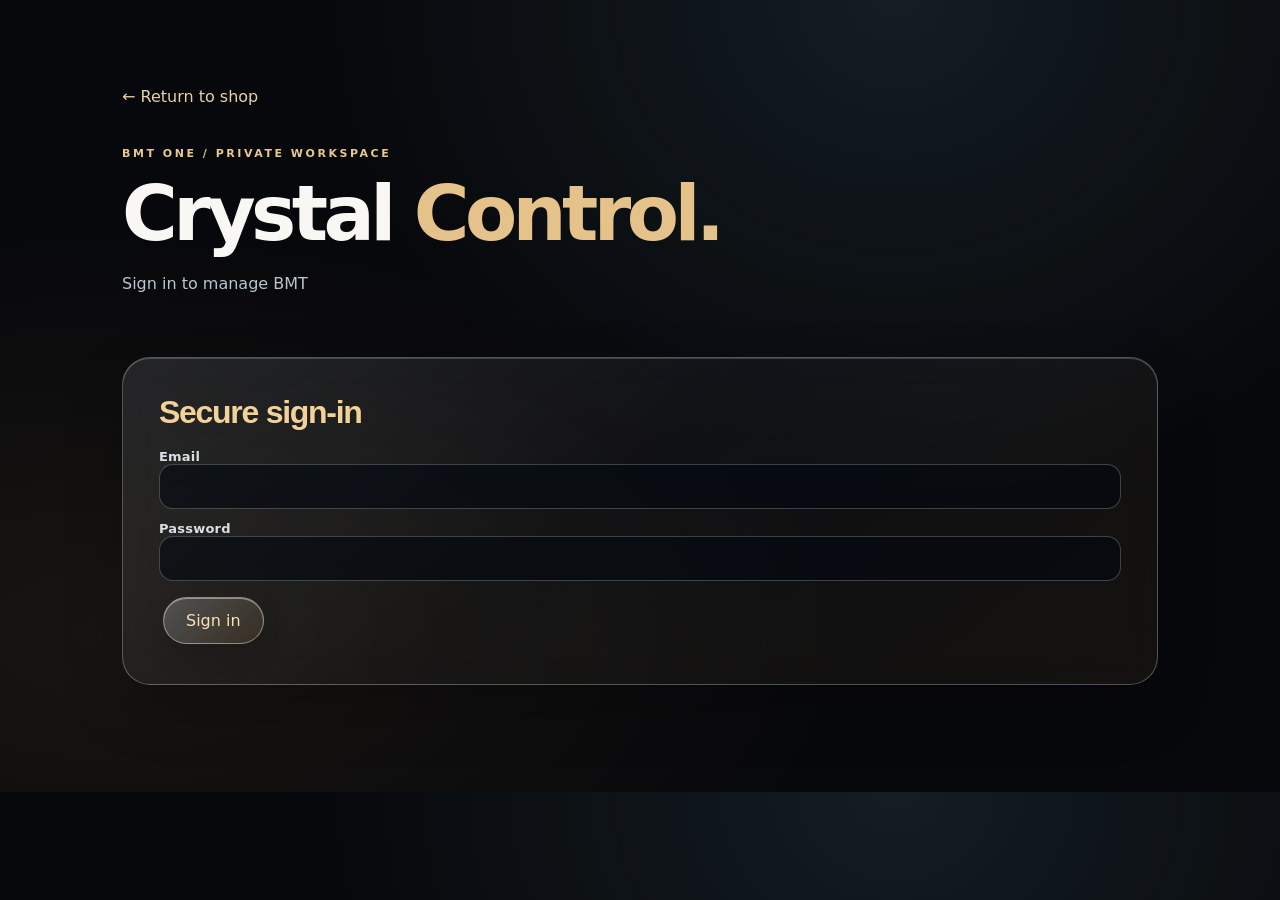
==== manage.html @ cb7857ef "Add files via upload" ====
<!doctype html><html lang="en"><head><meta charset="utf-8"><meta name="viewport" content="width=device-width,initial-scale=1"><title>BMT · Manage Website</title><link rel="stylesheet" href="styles.css"><link rel="stylesheet" href="obsidian-crystal.css"><link rel="stylesheet" href="crystal-manage.css"><link rel="stylesheet" href="inventory-console.css"><style>body{background:#090909;color:#f5f5f5;font:16px system-ui}main{max-width:1100px;margin:40px auto;padding:20px}h1,h2{color:#e8bf73}input,textarea,select{width:100%;padding:12px;border:1px solid #5e5343;border-radius:9px;background:#191919;color:white}label{display:block;margin:12px 0}button,.button{border:1px solid #c99d51;background:#2a2216;color:#f5d18b;border-radius:9px;padding:11px 16px;cursor:pointer;margin:4px}section{padding:20px;border:1px solid #493d2b;border-radius:16px;margin:20px 0}article{padding:12px;border-bottom:1px solid #333;display:flex;justify-content:space-between;gap:12px;align-items:center}small{color:#aaa}.grid{display:grid;grid-template-columns:1fr 1fr;gap:14px}@media(max-width:650px){.grid{grid-template-columns:1fr}}#status{min-height:28px;color:#f5d18b}</style></head><body><main><a href="/" style="color:#f5d18b">← Return to shop</a><p class="crystal-kicker">BMT ONE / PRIVATE WORKSPACE</p><h1>Crystal <em>Control.</em></h1><p id="who">Checking secure sign-in…</p><p id="status" role="status"></p><section id="loginSection"><h2>Secure sign-in</h2><form id="loginForm"><label>Email<input name="email" type="email" autocomplete="username" required></label><label>Password<input name="password" type="password" autocomplete="current-password" required></label><button type="submit">Sign in</button></form></section><button id="logout" hidden>Sign out</button><div id="app" hidden><section><h2>Product editor</h2><form id="form"><input type="hidden" name="id"><div class="grid"><label>Product name <select id="quickProductName"><option value="">Choose product or type below</option><option>iPhone</option><option>Samsung Galaxy</option><option>Phone case / cover</option><option>Screen protector</option><option>Wireless earbuds</option><option>Wired headphones</option><option>USB-C cable</option><option>Wireless charger</option><option>Wall charger</option><option>Power bank</option><option value="custom">Other / Custom</option></select><input name="name" list="bmtNameSuggestions" autocomplete="off" required maxlength="140" placeholder="Select or start typing…"><datalist id="bmtNameSuggestions"></datalist></label><label>Brand / model<input name="brand" list="bmtBrandSuggestions" autocomplete="off" maxlength="150" placeholder="Select a saved brand or type a new one"><datalist id="bmtBrandSuggestions"></datalist></label><label>Category<select name="category"><option>Phones</option><option>Accessories</option><option>Other</option></select></label><label>Item type<select name="item_type" id="itemType"><option value="">Choose item type</option><option>Smartphone</option><option>Phone case / cover</option><option>Headphones — wired</option><option>Headphones — wireless</option><option>Charger — wired</option><option>Charger — wireless</option><option>Charging cable</option><option>Screen protector</option><option>Power bank</option><option>Phone holder</option><option>Other accessory</option></select></label><label>Protector quality<select name="quality" id="protectorQuality"><option value="">Not applicable</option><option>Standard</option><option>Tempered glass</option><option>9H tempered glass</option><option>Privacy</option><option>Matte / anti-glare</option><option>Ceramic</option><option>Hydrogel</option><option>UV glass</option><option>Premium</option><option>Other / custom</option></select></label><label>Price QAR (blank for enquiry)<input name="price" type="number" step="0.01" min="0"></label><label>Stock quantity<input name="qty" type="number" min="0" inputmode="numeric" placeholder="Enter stock or use quick quantity"></label><label>Product image URL<input name="image" list="bmtImageSuggestions" placeholder="Choose a previously used image"><datalist id="bmtImageSuggestions"></datalist></label></div><div class="crystal-image-picker"><div class="crystal-image-picker__top"><div><strong>Permanent Crystal Image Library</strong><p>Choose an existing image. Deleting an inventory product never removes the picture.</p></div><button type="button" id="openImageLibrary">Browse saved images</button></div><div class="crystal-image-preview" id="selectedImagePreview" aria-live="polite">No image selected</div></div><div class="bmt-smart-tools"><div><strong>Quick quantity</strong><div class="bmt-qty-pills"><button type="button" data-qty-preset="0">0</button><button type="button" data-qty-preset="5">5</button><button type="button" data-qty-preset="10">10</button><button type="button" data-qty-preset="25">25</button><button type="button" data-qty-preset="50">50</button></div></div><div><strong>Remembered choices</strong><p>Brands, product names, and image paths are suggested from your saved products and this browser.</p><button type="button" id="bmtForgetSuggestions">Clear this browser’s suggestions</button></div></div><p><small>Images are uploaded with the website once. Choose an existing <code>assets/filename.png</code> above. Uploading new photos from this dashboard is disabled without R2.</small></p><label>Description / specifications<textarea name="description" rows="4" maxlength="2000"></textarea></label><button type="submit">Save and publish</button><button type="button" id="clear">New product</button></form></section><section class="inventory-console"><div class="inventory-topline"><div><p class="crystal-kicker">LIVE STOCK CONTROL</p><h2>Inventory overview</h2><p class="inventory-muted">Products saved here are published to the Shop Stock section.</p></div><button type="button" id="downloadStock">↓ Export inventory CSV</button></div><div class="inventory-metrics" id="inventoryMetrics"><div><span>Total items</span><strong>—</strong></div><div><span>Units in stock</span><strong>—</strong></div><div><span>Low stock (≤ 5)</span><strong>—</strong></div><div><span>Out of stock</span><strong>—</strong></div></div><div class="inventory-toolbar"><label>Search inventory<input id="inventorySearch" type="search" placeholder="Search name, brand, quality…"></label><label>Category<select id="inventoryCategory"><option value="All">All categories</option><option>Phones</option><option>Accessories</option><option>Other</option></select></label><label>Stock status<select id="inventoryStock"><option value="all">All stock</option><option value="available">In stock</option><option value="low">Low stock</option><option value="out">Out of stock</option><option value="unknown">Not specified</option></select></label></div><div id="products"></div></section><section class="inventory-import"><p class="crystal-kicker">BULK UPDATES</p><h2>Import Excel inventory</h2><p class="inventory-muted">Upload .xlsx or .csv, preview the rows, then confirm publishing. Existing records with the same SKU are updated; other products are not deleted.</p><div class="inventory-upload"><label for="inventoryFile">Choose Excel / CSV inventory file<input id="inventoryFile" type="file" accept=".xlsx,.csv,text/csv,application/vnd.openxmlformats-officedocument.spreadsheetml.sheet"></label><a href="inventory-template.csv" download>Download CSV template</a></div><div id="importInfo" role="status"></div><div id="importPreview" class="import-preview"></div><button id="importPublish" type="button" hidden>Confirm and publish inventory</button><p class="inventory-muted">Excel (.xlsx) reading uses SheetJS loaded from a CDN. CSV import works without it. Only authorized signed-in staff can publish.</p></section><section class="vendor-receive" id="vendorReceive"><p class="crystal-kicker">PURCHASE RECEIVING · INBOUND STOCK</p><h2>Receive a vendor delivery</h2><p class="inventory-muted">Upload your supplier’s Excel/CSV list, image, PDF, or Word DOCX document. Check every extracted line before adding units to existing stock.</p><div class="receive-grid"><label>Supplier name<input id="vendorName" list="vendorNames" placeholder="Select or enter supplier"><datalist id="vendorNames"></datalist></label><label>Invoice / delivery number<input id="vendorInvoice" placeholder="Optional reference"></label><label>Supplier list · Excel, CSV, Image, PDF, Word DOCX<input id="vendorFile" type="file" accept=".xlsx,.csv,.png,.jpg,.jpeg,.webp,.pdf,.docx,application/vnd.openxmlformats-officedocument.wordprocessingml.document"></label></div><div id="vendorStatus" role="status" aria-live="polite">No delivery selected.</div><div class="receive-table-wrap" id="vendorReview" hidden><table class="receive-table"><thead><tr><th>Use</th><th>Vendor product</th><th>Brand</th><th>Units received</th><th>Match existing SKU or add new</th><th>Result</th></tr></thead><tbody id="vendorRows"></tbody></table><div class="receive-actions"><button type="button" id="vendorAddRow">+ Add row</button><button type="button" id="vendorPublish">Receive approved stock</button></div></div><p class="inventory-muted">Stock is added, never replaced. Unmatched items are created separately. OCR can misread scans; always correct quantities and product names before confirming. Keep your original supplier invoice for accounting.</p></section><section id="staffSection" hidden><p class="crystal-kicker">TEAM SECURITY</p><h2>Staff access</h2><p>Owner-only controls. Worker access does not expire automatically. Block temporarily, fire to end employment access, unblock, or permanently delete a worker account.</p><form id="invite"><label>Worker email<input name="email" type="email" required></label><label>Temporary staff password (14+ characters; share privately)<input name="password" type="password" minlength="14" maxlength="128" required autocomplete="new-password"></label><button>Grant staff access</button></form><div id="staff"></div><h2>Recent activity</h2><div id="activity"></div></section></div></main><link rel="stylesheet" href="staff-controls.css"><script src="manage.js"></script><link rel="stylesheet" href="crystal-image-library.css"><script src="crystal-image-library.js" defer></script><script src="product-memory.js" defer></script><link rel="stylesheet" href="product-memory.css"><script src="inventory-console.js" defer></script><link rel="stylesheet" href="vendor-receiving.css"><script src="vendor-receiving.js" defer></script><dialog id="crystalImageDialog" class="crystal-image-dialog"><div class="crystal-image-dialog__header"><div><h2>Crystal Image Library</h2><p>Saved in GitHub assets · independent of stock records</p></div><button type="button" id="closeImageLibrary" aria-label="Close image library">✕</button></div><div class="crystal-image-filters"><input type="search" id="imageLibrarySearch" placeholder="Search phone, charger, case…" aria-label="Search images"><select id="imageLibraryCategory" aria-label="Image category"><option value="">All categories</option></select></div><div id="crystalImageGrid" class="crystal-image-grid"></div><p id="imageLibraryMessage" role="status"></p></dialog></body></html>
---- styles.css ----
:root{--bg:#080909;--panel:#131514;--gold:#d9b878;--gold2:#8f6a33;--text:#f4f0e9;--muted:#9b9b95;--line:rgba(218,184,120,.18)}*{box-sizing:border-box}html{scroll-behavior:smooth}body{margin:0;background:var(--bg);color:var(--text);font-family:'DM Sans',sans-serif;overflow-x:hidden}a{color:inherit;text-decoration:none}button{font:inherit;cursor:pointer}.noise{pointer-events:none;position:fixed;inset:0;z-index:20;opacity:.11;background-image:url("data:image/svg+xml,%3Csvg viewBox='0 0 180 180' xmlns='http://www.w3.org/2000/svg'%3E%3Cfilter id='n'%3E%3CfeTurbulence type='fractalNoise' baseFrequency='.85' numOctaves='3' stitchTiles='stitch'/%3E%3C/filter%3E%3Crect width='100%25' height='100%25' opacity='.22' filter='url(%23n)'/%3E%3C/svg%3E")}.glass{background:rgba(30,29,27,.48);border:1px solid rgba(255,236,196,.15);backdrop-filter:blur(24px);-webkit-backdrop-filter:blur(24px);box-shadow:inset 0 1px 0 rgba(255,255,255,.08)}.nav{position:fixed;z-index:30;top:18px;left:3%;width:94%;height:78px;border-radius:18px;display:flex;align-items:center;justify-content:space-between;padding:0 26px}.brand{display:flex;align-items:center;gap:13px}.brandmark{display:inline-flex;align-items:center;justify-content:center;border:2px solid var(--gold);transform:rotate(-45deg);height:40px;width:40px;color:#f3d59c;font-weight:800;font-size:13px;letter-spacing:-1px}.brandmark span{color:white}.brandmark{font-style:normal}.brandname{font-size:13px;font-weight:800;letter-spacing:1.3px}.brandname strong{color:var(--gold)}.brandname small{display:block;font-size:8px;letter-spacing:2.8px;margin-top:5px;color:var(--muted)}nav{display:flex;gap:31px}nav a{font-size:12px;color:#c9c7c1;transition:color .2s}nav a:hover,.footer-links a:hover{color:var(--gold)}.navtools{display:flex;gap:15px;align-items:center}.lang{background:transparent;border:0;color:var(--gold);font-weight:700}.navcta{font-size:12px;padding:13px 17px;border:1px solid var(--line);border-radius:9px;color:var(--gold)}#menu{display:none;background:none;border:0;color:white;font-size:24px}.hero{min-height:850px;height:100svh;max-height:1050px;position:relative;overflow:hidden;background:radial-gradient(ellipse at 73% 45%,#28251e 0%,#10110f 36%,#080909 75%)}.halo{position:absolute;border-radius:50%;filter:blur(70px);pointer-events:none}.halo1{width:420px;height:420px;right:10%;top:18%;background:rgba(186,127,42,.10)}.halo2{width:270px;height:270px;right:33%;bottom:8%;background:rgba(211,166,83,.07)}.hero-grid{max-width:1380px;margin:auto;display:grid;grid-template-columns:53% 47%;align-items:center;height:100%;padding:110px 6% 60px}.hero-copy{position:relative;z-index:3}.eyebrow{display:inline-flex;gap:11px;align-items:center;padding:10px 15px;border:1px solid var(--line);border-radius:30px;color:#e2c591;font-size:10px;letter-spacing:2px;margin-bottom:45px}.dot{width:6px;height:6px;background:var(--gold);border-radius:50%;box-shadow:0 0 15px var(--gold)}.overline{font-size:10px;letter-spacing:3.6px;color:var(--gold);font-weight:700}.hero h1{font-family:Manrope,sans-serif;font-size:clamp(60px,6.4vw,105px);line-height:1.03;letter-spacing:-6px;margin:22px 0 27px;font-weight:800}.hero h1 em,h2 em{font-style:normal;background:linear-gradient(115deg,#f9e4ad,#c79b54 53%,#f2dca8);background-clip:text;-webkit-background-clip:text;color:transparent}.lead{font-size:15px;line-height:1.9;color:#a9a8a2;max-width:490px}.actions{display:flex;flex-wrap:wrap;gap:13px;margin-top:32px}.btn{display:inline-flex;justify-content:space-between;align-items:center;gap:30px;padding:18px 24px;border-radius:10px;font-size:12px;font-weight:700;transition:transform .25s,box-shadow .25s}.btn:hover{transform:translateY(-4px)}.gold{background:linear-gradient(130deg,#f1d79f,#bd9253);color:#19140e;box-shadow:0 9px 38px rgba(194,147,73,.13)}.outline{border:1px solid rgba(229,199,146,.26);color:#e9d8b7}.hero-bottom{display:flex;gap:38px;margin-top:80px}.hero-bottom div{border-left:1px solid var(--line);padding-left:15px}.hero-bottom strong{display:block;color:var(--gold);font-size:10px;letter-spacing:2px;margin-bottom:10px}.hero-bottom span{font-size:12px;color:#a9a8a2}.hero-art{height:600px;position:relative;perspective:1100px}.orbit{position:absolute;left:4%;top:10%;width:95%;height:85%;border:1px solid rgba(216,181,119,.12);border-radius:50%;transform:rotate(-28deg)}.orbit-b{transform:rotate(42deg) scale(.8)}.phone{position:absolute;width:255px;height:515px;border-radius:39px;box-shadow:20px 30px 60px #000b,inset 2px 1px 5px #fff4}.phone-back{left:16%;top:9%;transform:rotate(-21deg) rotateY(20deg);background:linear-gradient(125deg,#675d4e,#242422 55%,#9e865d);border:7px solid #b9a584}.camera{position:absolute;top:25px;left:20px;width:116px;height:116px;border-radius:30px;background:linear-gradient(130deg,#262523,#696051);display:grid;grid-template-columns:1fr 1fr;padding:12px;gap:6px}.camera i{width:39px;height:39px;border-radius:50%;border:6px solid #8e8574;background:radial-gradient(circle,#0c1821 0 30%,#050607 40%,#252f34 70%)}.phone-front{left:40%;top:13%;transform:rotate(11deg) rotateY(-14deg);border:7px solid #a99b80;background:#08090a;padding:5px}.screen{position:relative;height:100%;border-radius:29px;overflow:hidden;background:radial-gradient(ellipse at 65% 30%,#b88745 0%,#6d4929 20%,#171918 53%,#070809 75%)}.screen:after{content:'';position:absolute;width:170%;height:75%;border:42px solid rgba(242,193,104,.22);border-radius:50%;transform:rotate(-39deg);top:24%;left:-58%;filter:blur(9px)}.island{position:absolute;z-index:2;top:12px;left:50%;transform:translateX(-50%);width:78px;height:20px;background:#050505;border-radius:20px}.screen-glow{position:absolute;inset:20%;background:#d39b4a44;filter:blur(60px)}.screen-word{position:absolute;z-index:2;top:43%;width:100%;text-align:center;font-size:55px;letter-spacing:6px;font-weight:800;color:#f2dbac}.screen-line{position:absolute;z-index:2;top:55%;width:100%;text-align:center;font-size:6px;letter-spacing:3px;color:#e8c98f}.floating{position:absolute;padding:16px 19px;border-radius:13px;font-size:11px;color:#d8c7aa;z-index:3}.float-one{left:0;bottom:14%;display:flex;gap:10px;align-items:center}.tiny{color:var(--gold);font-size:20px}.float-two{right:0;top:15%;letter-spacing:2px}.float-two b{color:var(--gold)}.hero-foot{position:absolute;bottom:25px;left:6%;right:6%;display:flex;justify-content:space-between;font-size:9px;letter-spacing:2px;color:#7b7974}.strip{display:flex;justify-content:space-around;gap:30px;padding:26px 5%;border-top:1px solid var(--line);border-bottom:1px solid var(--line);background:#11120f;color:#a88a59;font-size:10px;letter-spacing:2px;white-space:nowrap;overflow:hidden}.section{max-width:1380px;margin:auto;padding:125px 6%}.sectionhead{display:flex;justify-content:space-between;align-items:end;gap:40px;margin-bottom:44px}.sectionhead>p{max-width:340px;color:var(--muted);font-size:13px;line-height:1.9}h2{font-family:Manrope,sans-serif;font-size:clamp(37px,4.5vw,65px);line-height:1.18;letter-spacing:-2.8px;margin:15px 0}.categories{display:grid;grid-template-columns:1.18fr 1fr 1fr;gap:16px}.category{position:relative;min-height:440px;border:1px solid var(--line);border-radius:17px;overflow:hidden;background:radial-gradient(circle at 50% 43%,#29261f,#151615 55%,#101110);padding:24px;transition:transform .3s,border-color .3s}.category:hover{transform:translateY(-7px);border-color:#b08a4f}.category.featured{background:radial-gradient(circle at 50% 43%,#413222,#1a1a18 58%,#111210)}.category-top{display:flex;justify-content:space-between;font-size:10px;letter-spacing:2px;color:#c5a779}.category-top span:last-child{font-size:19px}.category-bottom{position:absolute;bottom:26px;left:25px;right:25px}.category h3{font-size:24px;letter-spacing:-.8px;margin:0}.category p{color:#a6a49f;font-size:12px}.category a{display:inline-block;color:var(--gold);font-size:11px;margin-top:9px}.mini-phone{position:absolute;top:75px;left:50%;transform:translateX(-50%) rotate(-14deg);height:230px;width:120px;background:linear-gradient(125deg,#c9b18b,#55432c 50%,#181919);border:6px solid #ae9774;border-radius:22px;box-shadow:15px 20px 35px #0009}.mini-phone div{display:inline-block;width:35px;height:35px;background:radial-gradient(circle,#111d24,#050708);border:5px solid #777065;border-radius:50%;margin:9px 0 0 8px}.accessory-visual{position:absolute;top:95px;left:50%;transform:translateX(-50%) rotate(-12deg)}.earcase{height:135px;width:155px;background:linear-gradient(140deg,#e2d4b9,#84755e);border-radius:30px 30px 45px 45px;box-shadow:12px 25px 35px #0008;border-top:5px solid #f6e8c8}.bud{position:absolute;width:21px;height:55px;background:#e5d7bf;border-radius:12px;top:-55px}.bud.a{left:34px;transform:rotate(-13deg)}.bud.b{right:34px;transform:rotate(13deg)}.service-visual{position:absolute;top:92px;left:50%;transform:translateX(-50%)}.ring-one{display:grid;place-items:center;width:165px;height:165px;border:2px solid #bd975c;border-radius:40px;transform:rotate(-20deg);font-size:90px;color:#dfb778;box-shadow:0 0 60px #c58f4133,inset 0 0 45px #c58f4133}.disclaimer{font-size:11px;color:#777872;margin-top:20px}.services{display:grid;grid-template-columns:1fr 1fr;gap:12%;align-items:center}.service-intro>p:not(.overline){color:var(--muted);line-height:2;max-width:480px;font-size:14px}.textlink{display:inline-block;color:var(--gold);border-bottom:1px solid var(--gold2);padding-bottom:9px;margin-top:20px;font-size:13px}.service-row{display:grid;grid-template-columns:45px 1fr 25px;gap:18px;border-bottom:1px solid var(--line);padding:30px 0;align-items:start}.service-row>span{color:var(--gold);font-size:12px}.service-row h3{margin:0 0 9px;font-size:20px}.service-row p{color:var(--muted);font-size:12px;line-height:1.8;margin:0}.about{display:grid;grid-template-columns:1fr 1fr;gap:9%;align-items:center}.about-image{position:relative;height:440px;border-radius:18px;overflow:hidden;border:1px solid var(--line)}.about-image img{width:100%;height:100%;object-fit:cover;object-position:center;filter:saturate(.75) contrast(1.1)}.photo-caption{position:absolute;bottom:18px;left:18px;padding:15px 22px;border-radius:10px;color:var(--gold);font-weight:800}.photo-caption span{font-size:10px;color:#eee;margin-left:10px;letter-spacing:1px}.about-copy>p:not(.overline){color:var(--muted);font-size:14px;line-height:2}.about-stat{display:flex;gap:20px;align-items:center;margin-top:30px;padding-top:25px;border-top:1px solid var(--line)}.big{font-size:45px;font-weight:800;color:var(--gold)}.about-stat span:last-child{font-size:10px;line-height:1.9;letter-spacing:2px;color:#a9a49a}.banner{position:relative;overflow:hidden;text-align:center;padding:125px 20px;background:radial-gradient(ellipse at center,#292219,#111210 60%,#090a09);border-top:1px solid var(--line);border-bottom:1px solid var(--line)}.banner-light{position:absolute;top:-220px;left:calc(50% - 220px);width:440px;height:440px;border:1px solid #b58b4c44;border-radius:50%;box-shadow:0 0 100px #bc8b3b1b}.banner h2{font-size:clamp(48px,6vw,85px);margin:25px auto 35px}.visit{display:grid;grid-template-columns:1fr 1fr;gap:8%;align-items:center}.visittext{color:var(--muted);line-height:2;font-size:14px;max-width:490px}.visit-info{display:grid;gap:18px;margin-top:35px}.visit-info div{display:grid;gap:9px}.visit-info span{color:var(--gold);letter-spacing:2px;font-size:10px}.visit-info strong{font-size:14px;font-weight:500}.map-panel{height:430px;position:relative;overflow:hidden;border-radius:18px;border:1px solid var(--line);background:radial-gradient(ellipse at 50% 50%,#383021,#141716 60%,#0d1010)}.map-grid{position:absolute;inset:-100px;transform:rotate(26deg) scale(1.3);background:linear-gradient(90deg,transparent 48%,#b9965940 49%,#b9965940 51%,transparent 52%) 0 0/90px 90px,linear-gradient(0deg,transparent 48%,#b996592a 49%,#b996592a 51%,transparent 52%) 0 0/90px 90px}.map-glow{position:absolute;inset:25%;background:#e0b46855;filter:blur(65px)}.map-pin{position:absolute;top:34%;left:46%;font-size:65px;color:#f4d69c;text-shadow:0 0 45px #e0b468}.map-label{position:absolute;top:60%;left:25%;width:50%;padding:18px;text-align:center;border-radius:12px}.map-label strong{display:block;letter-spacing:2px;font-size:12px}.map-label small{display:block;color:var(--gold);letter-spacing:3px;margin-top:9px}.map-corner{position:absolute;right:20px;bottom:18px;color:#c3a36d;font-size:10px;letter-spacing:2px}footer{padding:60px 6% 25px;border-top:1px solid var(--line);background:#0e0f0e}.footer-main,.footer-bottom{max-width:1220px;margin:auto;display:flex;justify-content:space-between;align-items:center;gap:30px}.footer-brand .brandmark{margin:8px}.footer-brand h3{font-size:17px;letter-spacing:2px;margin:22px 0 5px}.footer-brand p{font-size:10px;color:var(--muted);letter-spacing:2px}.footer-links{display:flex;gap:20px;flex-wrap:wrap;font-size:12px;color:#bbb7af}.footer-bottom{margin-top:65px;border-top:1px solid var(--line);padding-top:25px;font-size:10px;letter-spacing:1.4px;color:#777771}@media(max-width:1050px){nav{gap:14px}.nav{padding:0 18px}.hero-grid{grid-template-columns:55% 45%}.hero h1{font-size:65px;letter-spacing:-4px}.phone{scale:.78;transform-origin:top left}.phone-back{left:0}.phone-front{left:30%}.hero-bottom{gap:15px}.categories{grid-template-columns:repeat(3,1fr)}.section{padding:95px 5%}}@media(max-width:760px){.nav{top:10px;left:3%;width:94%;height:66px}.brandname{font-size:10px}.brandname small{font-size:7px;letter-spacing:1px}.brandmark{height:32px;width:32px;font-size:10px}#menu{display:block}nav{display:none;position:absolute;top:74px;left:0;right:0;padding:20px;flex-direction:column;gap:0;border-radius:15px;background:#191a18;border:1px solid var(--line)}nav.open{display:flex}nav a{padding:14px;border-bottom:1px solid var(--line)}.navcta{display:none}.hero{height:auto;max-height:none;min-height:950px}.hero-grid{display:flex;flex-direction:column;align-items:stretch;padding:145px 6% 35px}.hero h1{font-size:clamp(50px,12vw,80px);letter-spacing:-3px}.eyebrow{margin-bottom:23px}.lead{font-size:13px}.hero-bottom{margin-top:35px;justify-content:space-between}.hero-art{height:410px;margin-top:15px}.phone{scale:.66}.phone-back{left:16%;top:7%}.phone-front{left:45%;top:10%}.orbit{height:90%;width:85%}.float-one{bottom:4%}.float-two{right:2%;top:6%}.hero-foot{display:none}.strip{justify-content:flex-start;font-size:9px}.section{padding:78px 6%}.sectionhead{display:block}.sectionhead>p{max-width:none}.categories,.services,.about,.visit{grid-template-columns:1fr}.categories{gap:16px}.category{min-height:390px}.services,.about,.visit{gap:45px}.about-image{height:320px}.banner{padding:90px 20px}.footer-main,.footer-bottom{align-items:start;flex-direction:column}.footer-links{gap:16px}.footer-bottom{margin-top:45px}.map-panel{height:320px}}@media(max-width:390px){.hero h1{font-size:46px}.hero-art{height:355px}.phone{scale:.56}.hero-bottom span{font-size:10px}.btn{padding:15px;gap:14px}}

.logo-image{width:57px;height:57px;object-fit:cover;border-radius:50%;border:1px solid #d5a85b;box-shadow:0 0 22px #d5a85b33;flex-shrink:0}.footer-logo{width:86px;height:86px}.inventory,.offers{position:relative}.stock-tools{display:flex;align-items:center;justify-content:space-between;gap:18px;flex-wrap:wrap;margin:24px 0 34px}.stock-tools input,.admin-panel input,.admin-panel textarea,.admin-panel select{background:#111317;border:1px solid #6c5939;color:#f5eee2;padding:13px 15px;border-radius:12px;font:inherit;max-width:100%}.stock-tools input{min-width:min(350px,100%)}.filter-pills{display:flex;gap:8px;flex-wrap:wrap}.filter-pills button,.admin-tabs button{background:#171819;color:#d6c5a9;border:1px solid #54472f;border-radius:30px;padding:10px 16px;cursor:pointer}.filter-pills button.active,.admin-tabs button.selected{background:linear-gradient(110deg,#b8873e,#f0d08c);color:#111;border-color:transparent}.stock-grid{display:grid;grid-template-columns:repeat(4,minmax(0,1fr));gap:20px}.stock-card{background:linear-gradient(150deg,#242321cc,#101112f2);border:1px solid #b28b4c55;border-radius:22px;overflow:hidden;box-shadow:inset 0 1px #ffffff14,0 16px 45px #0006;transition:transform .3s,border-color .3s}.stock-card:hover{transform:translateY(-6px);border-color:#e7bd73}.stock-photo{height:235px;background:radial-gradient(circle at 50% 35%,#514330,#111);display:flex;align-items:center;justify-content:center;overflow:hidden}.stock-photo img{width:100%;height:100%;object-fit:contain;padding:15px}.stock-placeholder{font-size:65px;opacity:.65}.stock-details{padding:19px}.stock-details h3{font-size:19px;margin:8px 0;color:#fff}.stock-meta{font-size:11px;letter-spacing:2px;color:#d6b777;text-transform:uppercase}.stock-price{font-size:23px;font-weight:800;color:#e9c57d;margin:14px 0}.stock-price small{font-size:11px;font-weight:400;color:#c7c3b9}.stock-card a,.offer-card a{color:#e9c57d;text-decoration:none}.stock-card a:hover{text-decoration:underline}.offer-grid{display:grid;grid-template-columns:repeat(2,minmax(0,1fr));gap:20px}.offer-card{padding:30px;border-radius:22px;min-height:220px;border:1px solid #b28b4c66;background:linear-gradient(125deg,#322a20,#111317);position:relative;overflow:hidden}.offer-card img{width:100%;max-height:260px;object-fit:cover;border-radius:12px;margin-bottom:18px}.offer-card h3{font-size:26px;color:#f8e2b1;margin:10px 0}.offer-card p{color:#ddd}.admin-overlay{position:fixed;inset:0;background:#000c;z-index:9999;overflow:auto;padding:20px;backdrop-filter:blur(12px)}.admin-overlay[hidden]{display:none}.admin-panel{max-width:840px;margin:25px auto;background:#171719;color:#fff;border:1px solid #c5a15b;border-radius:24px;padding:25px;box-shadow:0 30px 100px #000}.admin-head{display:flex;justify-content:space-between;align-items:center}.admin-head h2{font-size:32px}.close-btn{background:none;color:#fff;font-size:35px;border:0;cursor:pointer}.admin-note{color:#dfcda9;background:#3b2c16;padding:14px;border-radius:12px;font-size:13px}.admin-tabs{display:flex;gap:8px;margin:20px 0;flex-wrap:wrap}.admin-form{display:grid;grid-template-columns:repeat(2,1fr);gap:12px}.admin-form label{display:flex;flex-direction:column;gap:6px;font-size:13px;color:#e3d0aa}.admin-form .wide{grid-column:1/-1}.admin-form input,.admin-form select,.admin-form textarea{width:100%}.admin-action{background:linear-gradient(115deg,#bc904b,#f3d495);color:#111;border:0;border-radius:11px;padding:12px 18px;font-weight:800;cursor:pointer}.admin-secondary{background:#333;color:#fff;border:1px solid #876c44;border-radius:10px;padding:10px 13px;cursor:pointer}.admin-entry{display:flex;justify-content:space-between;align-items:center;gap:10px;padding:12px 0;border-bottom:1px solid #4c4539}.admin-entry small{color:#c7ae7d}.admin-entry button{margin-left:5px}.admin-panel h3{color:#f2d394;margin:20px 0 10px}.admin-help{font-size:12px;color:#bbb}.admin-buttons{display:flex;gap:9px;flex-wrap:wrap;margin:16px 0}.admin-status{color:#ebd095;font-size:13px;min-height:22px}@media(max-width:1000px){.stock-grid{grid-template-columns:repeat(2,minmax(0,1fr))}}@media(max-width:600px){.stock-grid,.offer-grid{grid-template-columns:1fr}.admin-form{grid-template-columns:1fr}.admin-panel{padding:15px}.logo-image{width:44px;height:44px}.stock-photo{height:260px}}

/* Full storefront sign, without clipping */
.about-image{height:auto;min-height:300px;aspect-ratio:1.75;display:flex;align-items:center;background:#101010}
.about-image img{display:block;width:100%;height:100%;position:absolute;inset:0;object-fit:contain;object-position:center;filter:none}
.about-image .photo-caption{z-index:2;bottom:12px;left:12px}
.real-map{background:#141414;isolation:isolate}
.real-map iframe{display:block;width:100%;height:100%;border:0;filter:grayscale(.3) contrast(1.05)}
.map-actions{position:absolute;bottom:16px;left:16px;right:16px;display:flex;justify-content:center;pointer-events:none}
.map-actions a{pointer-events:auto;color:#101010;background:linear-gradient(110deg,#f7dfaa,#b98b45);padding:13px 22px;border-radius:11px;font-size:13px;font-weight:800;box-shadow:0 8px 24px #0008}
@media(max-width:760px){.about-image{height:auto;min-height:220px;aspect-ratio:1.65}.real-map{height:360px}}
/* Clean luxury black finish — intentionally no grain or texture */
.noise{display:none!important;background:none!important}
body{background:#08090b}
.hero{background:radial-gradient(ellipse at 75% 38%,#1b1a17 0%,#0d0e10 52%,#08090b 85%)}
.category,.category.featured,.banner,.map-panel{background-color:#111214}
.strip,footer{background:#0b0c0e}

/* BMT dual appearance: clean OLED black with champagne gold + icy blue, or warm ivory */
:root{color-scheme:dark;--bg:#000;--panel:#0b0e11;--text:#f9f7f1;--muted:#b1b9bf;--line:rgba(224,187,112,.24);--accent-cool:#80d8ec}
body,body[data-theme="dark"]{background:#000;color:var(--text)}
body[data-theme="dark"] .hero{background:radial-gradient(ellipse at 76% 38%,#121c24 0%,#07090b 40%,#000 79%)}
body[data-theme="dark"] .halo2{background:rgba(82,191,226,.12)}
body[data-theme="dark"] .category,body[data-theme="dark"] .category.featured,body[data-theme="dark"] .banner,body[data-theme="dark"] .map-panel{background-color:#090b0e}
body[data-theme="dark"] .strip,body[data-theme="dark"] footer{background:#030405}
body[data-theme="dark"] .glass{background:rgba(13,17,21,.74);border-color:rgba(225,187,115,.22)}
body[data-theme="dark"] .floating,body[data-theme="dark"] .hero-foot{border-color:rgba(128,216,236,.18)}
.theme-toggle{white-space:nowrap;border:1px solid var(--line);border-radius:10px;background:rgba(145,166,177,.09);color:var(--text);padding:10px 12px;font-size:12px;font-weight:700}
.theme-toggle:hover{border-color:var(--gold)}
body[data-theme="light"]{color-scheme:light;--bg:#f8f6f1;--panel:#fffdf8;--text:#1e2429;--muted:#5c646b;--line:rgba(142,104,45,.24);background:var(--bg);color:var(--text)}
body[data-theme="light"] .hero{background:radial-gradient(ellipse at 75% 38%,#e5f3f4 0%,#f6f1e7 47%,#f8f6f1 85%)}
body[data-theme="light"] .halo1{background:rgba(215,177,99,.14)}
body[data-theme="light"] .halo2{background:rgba(75,163,194,.11)}
body[data-theme="light"] .glass{background:rgba(255,255,255,.80);border:1px solid rgba(135,110,66,.22);box-shadow:0 12px 35px rgba(55,50,40,.07),inset 0 1px rgba(255,255,255,.9)}
body[data-theme="light"] .nav{box-shadow:0 10px 35px rgba(25,28,31,.08)}
body[data-theme="light"] nav a,body[data-theme="light"] .lead,body[data-theme="light"] .hero-bottom span,body[data-theme="light"] .sectionhead>p,body[data-theme="light"] .about-copy>p,body[data-theme="light"] .visittext,body[data-theme="light"] .service-intro>p,body[data-theme="light"] .category p{color:#586169}
body[data-theme="light"] .brandname,body[data-theme="light"] .hero h1,body[data-theme="light"] h2,body[data-theme="light"] h3{color:#1b2228}
body[data-theme="light"] .eyebrow,body[data-theme="light"] .overline,body[data-theme="light"] .navcta,body[data-theme="light"] .lang{color:#926624}
body[data-theme="light"] .outline{color:#2d3136;border-color:rgba(137,104,57,.34)}
body[data-theme="light"] .category,body[data-theme="light"] .category.featured,body[data-theme="light"] .stock-card,body[data-theme="light"] .offer-card{background:#fffdf9;border-color:rgba(147,112,61,.24);box-shadow:0 12px 34px rgba(27,35,40,.06)}
body[data-theme="light"] .stock-details h3,body[data-theme="light"] .stock-price,body[data-theme="light"] .offer-card h3{color:#20262b}
body[data-theme="light"] .stock-meta,body[data-theme="light"] .stock-card a,body[data-theme="light"] .offer-card a{color:#946b31}
body[data-theme="light"] .offer-card p,body[data-theme="light"] .stock-price small{color:#586169}
body[data-theme="light"] .stock-photo{background:radial-gradient(circle at 50% 35%,#f2eee5,#e3e9ea)}
body[data-theme="light"] .strip,body[data-theme="light"] footer{background:#ece8df;color:#293038}
body[data-theme="light"] .banner{background:#f1ebdf}
body[data-theme="light"] .map-panel{background:#e5e9e8}
body[data-theme="light"] .real-map iframe{filter:none}
body[data-theme="light"] #menu{color:#20262b}
body[data-theme="light"] .hero-foot,body[data-theme="light"] .hero-bottom,body[data-theme="light"] .service-row{border-color:rgba(100,84,57,.18)}
body[data-theme="light"] .floating{color:#20262b}
body[data-theme="light"] .admin-panel{color:#fff}
body[data-theme="light"] .admin-panel h2,body[data-theme="light"] .admin-panel h3{color:#f2d394}
@media(max-width:900px){.theme-toggle{padding:9px 10px;font-size:11px}}
@media(prefers-reduced-motion:reduce){*,*:before,*:after{scroll-behavior:auto!important;transition-duration:.01ms!important}}


/* Refined LIGHT MODE: borderless, matte, quiet champagne accents. Dark mode untouched. */
body[data-theme="light"]{--bg:#eeeae3;--panel:#f4f0e9;--text:#242322;--muted:#64605b;--line:transparent;background:#eeeae3;color:#242322}
body[data-theme="light"] .hero{background:linear-gradient(125deg,#f0ede7 0%,#e8e4dd 55%,#e4e0d9 100%)}
body[data-theme="light"] .halo{display:none}
body[data-theme="light"] .glass{background:rgba(246,243,237,.83);border:0!important;box-shadow:none!important;backdrop-filter:blur(18px);-webkit-backdrop-filter:blur(18px)}
body[data-theme="light"] .nav{box-shadow:none!important;border-radius:0;background:rgba(240,236,230,.94)}
body[data-theme="light"] .eyebrow{border:0;background:#e5dfd4;color:#87652e}
body[data-theme="light"] .theme-toggle{border:0;background:#ded8cf;color:#272522}
body[data-theme="light"] .navcta{border:0;background:#e6dfd3;color:#825b27}
body[data-theme="light"] .outline{border:0;background:#ded9d0;color:#282725}
body[data-theme="light"] .gold{background:linear-gradient(115deg,#d7b36d,#b98a47);color:#201b13;box-shadow:none}
body[data-theme="light"] .strip{border:0;background:#e5e0d8;color:#87652e}
body[data-theme="light"] .category,body[data-theme="light"] .category.featured,body[data-theme="light"] .stock-card,body[data-theme="light"] .offer-card{border:0!important;background:#e5e0d8;box-shadow:none!important}
body[data-theme="light"] .stock-photo{background:#ded8ce}
body[data-theme="light"] .about-image{border:0}
body[data-theme="light"] .map-panel{border:0;background:#e1dcd4}
body[data-theme="light"] .banner{border:0;background:#e4ded3}
body[data-theme="light"] .hero-bottom div,body[data-theme="light"] .service-row{border-color:rgba(84,71,51,.12)}
body[data-theme="light"] .floating{border:0!important;background:rgba(244,239,230,.9);box-shadow:none}
body[data-theme="light"] footer{background:#e1dcd4;border:0}
body[data-theme="light"] .filter-pills button{border:0;background:#ddd6cb;color:#443c30}
body[data-theme="light"] .filter-pills button.active{background:#c6a065;color:#181512}
body[data-theme="light"] .stock-tools input{background:#e3ddd4;border:0;color:#252321}
body[data-theme="light"] .orbit{border-color:rgba(146,112,65,.11)}
body[data-theme="light"] .hero-art{filter:saturate(.85)}
body[data-theme="light"] .section{background:transparent}
@media(max-width:760px){body[data-theme="light"] .nav{background:rgba(240,236,230,.97)}}

/* Custom photographic collection and finish showcase */
.hero-showcase-photo{position:absolute;inset:2% 0 0;width:100%;height:96%;object-fit:contain;z-index:3;filter:drop-shadow(0 20px 45px rgba(0,0,0,.25))}
.hero-art>.phone,.hero-art>.orbit,.hero-art>.floating{display:none!important}
.category-product-img{display:block;width:85%;height:245px;object-fit:contain;margin:15px auto 5px;filter:drop-shadow(0 12px 18px rgba(0,0,0,.13))}
.category .service-emblem-img{width:70%;object-fit:contain}
.iphone-showcase-grid{display:grid;grid-template-columns:repeat(4,minmax(0,1fr));gap:20px}
.iphone-finish{background:var(--card,rgba(255,255,255,.05));border-radius:22px;overflow:hidden;padding:14px;box-shadow:0 14px 35px rgba(0,0,0,.07)}
.iphone-finish img{display:block;width:100%;aspect-ratio:1/1.15;object-fit:contain;border-radius:12px;background:#fff}
.finish-meta{display:flex;flex-direction:column;gap:5px;margin:18px 4px 12px}.finish-meta strong{font-size:23px}.finish-meta span{font-size:12px;opacity:.65}
.iphone-finish a{display:inline-block;color:#c59b51;text-decoration:none;margin:0 4px 10px;font-size:14px}
@media(max-width:1000px){.iphone-showcase-grid{grid-template-columns:repeat(2,minmax(0,1fr))}}
@media(max-width:560px){.iphone-showcase-grid{grid-template-columns:1fr}.hero-showcase-photo{height:100%;inset:0}.category-product-img{height:200px}}

/* Navigation and map upgrade */
.map-link-buttons{display:flex;flex-wrap:wrap;gap:10px;margin-top:24px}.map-link-buttons .btn{padding:15px 17px;font-size:12px}.real-map iframe{width:100%;height:100%;border:0;display:block}.map-actions{bottom:12px}.map-actions a{padding:10px 16px;font-size:11px}.stock-photo img{width:100%;height:100%;object-fit:contain;padding:14px;box-sizing:border-box}.stock-photo{overflow:hidden}.map-panel{min-height:340px}@media(max-width:760px){.map-link-buttons{gap:8px}.map-link-buttons .btn{flex:1 1 140px;justify-content:center}}

/* BMT verified printed-bag contact information; QR code intentionally excluded */
.bmt-contact-details{margin:24px 0;padding:24px;border:1px solid rgba(180,143,73,.32);border-radius:20px;background:rgba(174,139,71,.07)}
.bmt-contact-details h3{font-size:clamp(19px,2vw,25px);margin:0 0 18px}.bmt-contact-details h3 span{display:block;font-size:.75em;margin-top:8px;font-weight:500}
.bmt-contact-grid{display:grid;grid-template-columns:repeat(2,minmax(0,1fr));gap:24px}.bmt-contact-item{display:flex;flex-direction:column;align-items:flex-start;gap:8px;min-width:0}.bmt-contact-label{font-size:12px;letter-spacing:.07em;text-transform:uppercase;opacity:.75}.bmt-contact-item a{color:inherit;font-weight:700;font-size:clamp(17px,1.7vw,22px);text-decoration:underline;text-decoration-color:#bb944f;text-underline-offset:5px}.bmt-contact-item p{margin:0;line-height:1.7}.bmt-contact-item p[lang=ar]{font-size:17px}.bmt-footer-contact{display:flex;flex-direction:column;gap:7px;margin-top:18px;font-size:13px}.bmt-footer-contact a{color:inherit;text-decoration:underline;text-decoration-color:#bb944f}.bmt-footer-contact span{opacity:.8}@media(max-width:650px){.bmt-contact-grid{grid-template-columns:1fr}.bmt-contact-details{padding:18px}}
---- obsidian-crystal.css ----
/* BMT ONE — OBSIDIAN CRYSTAL / visual layer only; Cloudflare API untouched */
:root{--bg:#07080b;--panel:#11141a;--gold:#dfbd7d;--gold2:#a77b3e;--text:#f7f5f0;--muted:#aeb8c5;--line:rgba(233,212,164,.21);--ice:#9be7f3;--crystal-stroke:rgba(239,250,255,.33)}
html{scroll-padding-top:105px}body{background:#07080b;color:var(--text);background-image:radial-gradient(ellipse 70% 35% at 84% 3%,rgba(113,184,209,.105),transparent 70%),radial-gradient(ellipse 65% 35% at 5% 31%,rgba(197,150,69,.09),transparent 75%)}
::selection{background:rgba(218,182,111,.38);color:white}
:focus-visible{outline:2px solid #a8eaf5;outline-offset:4px}
.nav.glass{background:linear-gradient(135deg,rgba(34,41,51,.75),rgba(7,9,13,.78) 65%,rgba(43,35,22,.65));border:1px solid rgba(235,246,255,.26);border-radius:26px;box-shadow:0 18px 55px rgba(0,0,0,.42),inset 0 1px rgba(255,255,255,.25),inset 0 -1px rgba(225,178,98,.12);backdrop-filter:blur(26px) saturate(155%);-webkit-backdrop-filter:blur(26px) saturate(155%)}
.nav.glass:before{content:"";pointer-events:none;position:absolute;inset:1px;border-radius:inherit;background:linear-gradient(115deg,rgba(255,255,255,.11),transparent 26%,transparent 75%,rgba(140,217,233,.065))}
.nav .brand,.nav nav,.navtools{position:relative;z-index:1}
.navcta,.lang,.theme-toggle,.btn,.map-actions a,.category-bottom a,.accessory-collection-card a,.stock-card a,.offer-card a{position:relative;isolation:isolate;overflow:hidden;border:1px solid rgba(241,250,255,.34)!important;background:linear-gradient(135deg,rgba(242,251,255,.19),rgba(153,195,216,.075) 45%,rgba(225,180,103,.09))!important;color:#f8e5bf!important;border-radius:999px!important;box-shadow:inset 0 1px 1px rgba(255,255,255,.5),inset 0 -5px 13px rgba(255,255,255,.035),0 9px 28px rgba(0,0,0,.23),0 0 20px rgba(222,183,113,.045);backdrop-filter:blur(14px) saturate(145%);-webkit-backdrop-filter:blur(14px) saturate(145%);transition:transform .3s cubic-bezier(.2,.8,.2,1),box-shadow .3s,border-color .3s!important}
.btn.gold{background:linear-gradient(135deg,rgba(247,220,160,.35),rgba(199,143,54,.17) 65%,rgba(255,255,255,.08))!important;border-color:rgba(246,216,151,.65)!important;color:#fff7e9!important}
.btn:hover,.navcta:hover,.lang:hover,.theme-toggle:hover,.map-actions a:hover,.category-bottom a:hover,.accessory-collection-card a:hover,.stock-card a:hover,.offer-card a:hover{transform:translateY(-4px);border-color:rgba(180,236,246,.82)!important;box-shadow:inset 0 1px 1px rgba(255,255,255,.62),0 16px 38px rgba(0,0,0,.35),0 0 22px rgba(151,228,242,.15)}
.btn:active,.navcta:active{transform:translateY(1px) scale(.98)}
.hero{background:radial-gradient(ellipse 60% 65% at 80% 43%,rgba(55,94,105,.24),transparent 68%),radial-gradient(ellipse 50% 50% at 30% 78%,rgba(168,114,42,.13),transparent 75%),#07080b!important}
.hero:before{content:"";position:absolute;inset:0;pointer-events:none;background:linear-gradient(115deg,transparent 37%,rgba(187,230,246,.045) 52%,transparent 70%)}
.hero h1,.section h2,.crystal-orbit h2{letter-spacing:-.055em}
.hero h1 em,.section h2 em,.crystal-orbit h2 em{color:#e8c98e;text-shadow:0 0 38px rgba(214,164,76,.19)}
.hero-visual-frame{border-radius:36px!important;overflow:hidden;border:1px solid rgba(231,247,255,.33)!important;box-shadow:0 28px 90px rgba(0,0,0,.55),inset 0 1px rgba(255,255,255,.35),0 0 55px rgba(123,193,212,.10)!important}
.hero-showcase-photo{filter:saturate(.95) contrast(1.045)}
.hero-visual-caption{backdrop-filter:blur(12px);-webkit-backdrop-filter:blur(12px)}
.eyebrow,.overline,.crystal-kicker{letter-spacing:.23em!important;color:#e7c88e!important}
.section,.accessory-collection{position:relative}
.category,.accessory-collection-card,.stock-card,.offer-card,.bmt-contact-details,.service-row,.map-panel,.real-map{border:1px solid rgba(223,240,248,.18)!important;border-radius:27px!important;background:linear-gradient(150deg,rgba(244,250,255,.095),rgba(255,255,255,.025) 44%,rgba(205,158,78,.055))!important;box-shadow:inset 0 1px rgba(255,255,255,.13),0 24px 50px rgba(0,0,0,.19)!important;backdrop-filter:blur(12px);-webkit-backdrop-filter:blur(12px);transition:transform .35s ease,border-color .35s ease,box-shadow .35s ease}
.category:hover,.accessory-collection-card:hover,.stock-card:hover,.offer-card:hover{transform:translateY(-7px);border-color:rgba(182,229,238,.55)!important;box-shadow:0 28px 55px rgba(0,0,0,.32),0 0 30px rgba(139,219,232,.10)!important}
.category-product-img,.accessory-collection-card img{filter:drop-shadow(0 22px 18px rgba(0,0,0,.35));transition:transform .45s cubic-bezier(.2,.8,.2,1)}
.category:hover .category-product-img,.accessory-collection-card:hover img{transform:translateY(-8px) scale(1.045)}
/* Four photographic objects suspended inside thick optical-glass spheres */
.crystal-orbit{position:relative;padding:110px 5% 98px;overflow:hidden;text-align:center;isolation:isolate;background:radial-gradient(ellipse 45% 50% at 50% 55%,rgba(95,152,174,.13),transparent 75%),linear-gradient(180deg,#07080b,#0d1017 48%,#07080b)}
.crystal-orbit:before{content:"";position:absolute;z-index:-1;width:780px;height:780px;left:50%;top:25%;transform:translateX(-50%);border-radius:50%;border:1px solid rgba(199,218,231,.07);box-shadow:0 0 0 85px rgba(219,226,242,.014),0 0 0 175px rgba(225,233,245,.008);pointer-events:none}
.crystal-orbit__heading{max-width:750px;margin:0 auto 45px}.crystal-orbit h2{font-size:clamp(36px,5vw,72px);line-height:1.09;margin:18px 0}.crystal-orbit__heading p{color:#b0bac5;line-height:1.6}.crystal-kicker{font-size:11px;font-weight:800;letter-spacing:.27em}
.crystal-orbit__items{display:flex;align-items:flex-start;justify-content:center;gap:clamp(15px,3.5vw,64px);flex-wrap:wrap;max-width:1140px;margin:auto}
.crystal-sphere{width:clamp(135px,17vw,218px);display:flex;flex-direction:column;align-items:center;gap:24px;text-decoration:none;color:#e8e7e5;outline-offset:9px}
.crystal-sphere:nth-child(even){padding-top:28px}
.crystal-sphere__lens{width:100%;aspect-ratio:1;position:relative;display:grid;place-items:center;overflow:hidden;border-radius:50%;border:1px solid rgba(240,252,255,.66);background:radial-gradient(circle at 29% 19%,rgba(255,255,255,.42),transparent 25%),radial-gradient(circle at 75% 85%,rgba(213,165,85,.19),transparent 43%),linear-gradient(145deg,rgba(238,250,255,.18),rgba(96,144,167,.11) 50%,rgba(18,22,33,.47));box-shadow:inset 6px 9px 20px rgba(255,255,255,.14),inset -12px -18px 28px rgba(1,8,16,.54),inset 0 0 0 6px rgba(255,255,255,.028),0 22px 44px rgba(0,0,0,.48),0 0 30px rgba(142,211,235,.11);backdrop-filter:blur(18px);-webkit-backdrop-filter:blur(18px);transition:transform .5s cubic-bezier(.2,.8,.2,1),box-shadow .5s,border-color .5s}
.crystal-sphere__lens:before{content:"";position:absolute;z-index:2;inset:4%;border-radius:50%;border:1px solid rgba(255,255,255,.17);box-shadow:inset 0 3px 9px rgba(255,255,255,.15);pointer-events:none}
.crystal-sphere__lens:after{content:"";position:absolute;z-index:3;left:16%;top:7%;width:52%;height:21%;transform:rotate(-22deg);border-radius:50%;background:linear-gradient(180deg,rgba(255,255,255,.33),transparent);filter:blur(4px);pointer-events:none}
.crystal-sphere__lens img{position:relative;z-index:1;width:87%;height:87%;object-fit:contain;filter:drop-shadow(0 16px 13px rgba(0,0,0,.45));transition:transform .55s cubic-bezier(.2,.8,.2,1)}
.crystal-sphere:nth-child(3) img{width:80%;height:80%}.crystal-sphere:nth-child(4) img{width:100%;height:100%;object-fit:cover;border-radius:50%;opacity:.92}
.crystal-sphere:hover .crystal-sphere__lens,.crystal-sphere:focus-visible .crystal-sphere__lens{transform:translateY(-14px) scale(1.055);border-color:rgba(231,205,148,.95);box-shadow:inset 6px 9px 20px rgba(255,255,255,.19),inset -12px -18px 28px rgba(1,8,16,.5),0 30px 60px rgba(0,0,0,.55),0 0 46px rgba(153,221,240,.23)}
.crystal-sphere:hover img{transform:scale(1.1) rotate(-3deg)}.crystal-sphere__name{font-size:11px;font-weight:800;letter-spacing:.18em;color:#dce6ed}.crystal-orbit__foot{margin-top:62px;color:#7d8a99;font-size:10px;letter-spacing:.25em}.crystal-orbit__foot span{color:#d5b477;margin:0 15px}
/* Respect existing day/night switch */
body[data-theme="light"]{--bg:#f3f5f6;--panel:#fff;--text:#161d25;--muted:#536474;--line:rgba(70,89,104,.17);background:#f3f5f6;color:#16202a}
body[data-theme="light"] .crystal-orbit{background:radial-gradient(ellipse at center,rgba(145,190,209,.22),transparent 70%),#edf2f5}
body[data-theme="light"] .crystal-orbit h2,body[data-theme="light"] .crystal-orbit__heading p{color:#17212c}body[data-theme="light"] .crystal-sphere__name{color:#2e3a45}
body[data-theme="light"] .category,body[data-theme="light"] .accessory-collection-card,body[data-theme="light"] .stock-card,body[data-theme="light"] .offer-card{background:linear-gradient(145deg,rgba(255,255,255,.94),rgba(233,242,248,.69))!important;border-color:rgba(71,97,118,.21)!important}
body[data-theme="light"] .nav.glass{background:rgba(245,249,252,.85)}body[data-theme="light"] .nav a{color:#263441}body[data-theme="light"] .btn,body[data-theme="light"] .navcta,body[data-theme="light"] .lang,body[data-theme="light"] .theme-toggle{color:#55401e!important;border-color:rgba(107,132,153,.38)!important}
@media(max-width:780px){.crystal-orbit{padding:76px 4%}.crystal-orbit__items{gap:24px 15px}.crystal-sphere{width:calc(50% - 14px);max-width:190px}.crystal-sphere:nth-child(even){padding-top:0}.crystal-orbit__foot{line-height:2}.nav.glass{border-radius:19px}}
@media(max-width:440px){.crystal-sphere{max-width:150px}.crystal-sphere__name{font-size:9px;letter-spacing:.1em}.crystal-orbit h2{font-size:38px}.crystal-orbit__foot{font-size:9px;letter-spacing:.1em}}
@media(prefers-reduced-motion:reduce){*,*:before,*:after{scroll-behavior:auto!important;transition-duration:.01ms!important;animation-duration:.01ms!important}}
---- crystal-manage.css ----
/* Crystal Control: visual-only styling; existing forms, IDs and auth unchanged */
body{background:radial-gradient(ellipse at 70% 0%,rgba(108,182,205,.12),transparent 45%),radial-gradient(ellipse at 8% 80%,rgba(217,170,83,.08),transparent 45%),#07080b!important;color:#edf3f8!important;font-family:'DM Sans',system-ui,sans-serif!important}
main{max-width:1120px!important;margin:45px auto!important;padding:clamp(16px,4vw,42px)!important}
main>h1{font-size:clamp(40px,6vw,76px);letter-spacing:-.06em;line-height:1.1;margin:12px 0 18px;color:#f8f7f4!important}main>h1 em{font-style:normal;color:#e4c28a}
main>a{color:#e7d1a8!important;text-decoration:none;display:inline-block;margin-bottom:30px}
main>p#who{color:#b9c5d0}
section{background:linear-gradient(140deg,rgba(236,247,255,.11),rgba(245,252,255,.03) 45%,rgba(204,160,79,.07))!important;border:1px solid rgba(235,249,255,.28)!important;border-radius:28px!important;padding:clamp(20px,3vw,36px)!important;box-shadow:inset 0 1px rgba(255,255,255,.18),0 25px 60px rgba(0,0,0,.2);backdrop-filter:blur(16px);-webkit-backdrop-filter:blur(16px)}
section h2{font-size:clamp(22px,2.6vw,32px);letter-spacing:-.04em;color:#f3d29a!important;margin:0 0 18px}
label{color:#d8e0e7;font-size:13px;font-weight:600;letter-spacing:.015em}
input,textarea,select{background:rgba(4,9,17,.62)!important;border:1px solid rgba(223,243,252,.24)!important;border-radius:14px!important;padding:14px 16px!important;color:#fff!important;outline-offset:3px}
input:focus,textarea:focus,select:focus{border-color:#a5e5f1!important;box-shadow:0 0 0 3px rgba(145,220,237,.11)}
button,.button{background:linear-gradient(135deg,rgba(244,251,255,.22),rgba(209,166,93,.12))!important;color:#f8e1b5!important;border:1px solid rgba(242,251,255,.42)!important;border-radius:999px!important;padding:13px 22px!important;box-shadow:inset 0 1px rgba(255,255,255,.4),0 9px 24px rgba(0,0,0,.18);transition:transform .2s,border-color .2s}
button:hover{transform:translateY(-2px);border-color:#bceefa!important}article{border-bottom-color:rgba(224,245,255,.14)!important;flex-wrap:wrap}
#status{color:#bdeaf2!important;font-weight:600}
small{color:#aebdca!important}
@media(max-width:650px){main{margin:20px auto!important}article button{margin-top:8px}}
---- inventory-console.css ----
/* BMT Crystal Inventory console */
.inventory-topline{display:flex;justify-content:space-between;align-items:start;gap:20px;flex-wrap:wrap}.inventory-muted{color:#aebbc6;line-height:1.6}.inventory-metrics{display:grid;grid-template-columns:repeat(4,minmax(0,1fr));gap:12px;margin:24px 0}.inventory-metrics>div{padding:22px 18px;border:1px solid rgba(219,237,248,.23);background:linear-gradient(140deg,rgba(238,251,255,.12),rgba(223,177,98,.045));border-radius:22px;box-shadow:inset 0 1px rgba(255,255,255,.19)}.inventory-metrics span{display:block;color:#bdcbd3;font-size:12px}.inventory-metrics strong{display:block;font-size:34px;color:#f5d9a6;margin-top:10px}.inventory-toolbar{display:grid;grid-template-columns:2fr 1fr 1fr;gap:12px;margin:20px 0}.inventory-row{display:flex;align-items:center;gap:14px;padding:14px 4px}.inventory-thumb{width:58px;height:58px;border-radius:16px;background:rgba(240,247,255,.1);display:grid;place-items:center;color:#e7c489;flex:none;overflow:hidden}.inventory-thumb img{width:100%;height:100%;object-fit:contain}.inventory-row-copy{flex:1;min-width:160px}.inventory-row-copy strong{display:block;color:#fff}.inventory-row-copy small{display:block;margin-top:5px}.inventory-pill{border:1px solid rgba(189,239,218,.28);border-radius:99px;padding:7px 11px;color:#b9f3d8;background:rgba(51,150,102,.1);font-size:12px;white-space:nowrap}.inventory-pill.low-stock{color:#ffe2a5;border-color:rgba(245,196,93,.4)}.inventory-pill.out-of-stock{color:#ffb8b8;border-color:rgba(238,120,120,.4)}.inventory-pill.unknown{color:#cbd4e0}.inventory-row-actions{white-space:nowrap}.inventory-upload{display:flex;align-items:end;gap:16px;flex-wrap:wrap}.inventory-upload label{flex:1;min-width:230px}.inventory-upload a{color:#f2d09a;padding-bottom:17px}.import-preview{margin:20px 0}.preview-scroll{overflow:auto;max-height:350px}.preview-scroll table{width:100%;border-collapse:collapse;min-width:550px}.preview-scroll th,.preview-scroll td{padding:11px;border-bottom:1px solid rgba(255,255,255,.14);text-align:left;font-size:13px}.preview-scroll th{color:#f1d29d}#importInfo{color:#c8e7ef;margin:12px 0}#importPublish{background:linear-gradient(110deg,rgba(214,173,99,.4),rgba(238,250,255,.15))!important}@media(max-width:750px){.inventory-metrics{grid-template-columns:repeat(2,1fr)}.inventory-toolbar{grid-template-columns:1fr}.inventory-row{flex-wrap:wrap}.inventory-row-actions{width:100%}}
/* Crystal grouped stock console */
.stock-group{padding:0!important;margin:14px 0!important;border:1px solid rgba(225,195,133,.23)!important;border-radius:22px!important;background:linear-gradient(120deg,rgba(234,243,255,.065),rgba(196,145,57,.04));overflow:hidden;box-shadow:inset 0 1px rgba(255,255,255,.12),0 16px 45px rgba(0,0,0,.12)}.stock-group-toggle{width:100%;display:flex;align-items:center;justify-content:space-between;text-align:left;margin:0!important;padding:19px 22px!important;border:0!important;border-radius:0!important;background:rgba(232,200,142,.07)!important;color:#f4e2c0!important;font-size:18px;font-weight:700;gap:10px}.stock-group-summary{font-size:13px;color:#c7c6c3;font-weight:400}.stock-group-gem{color:#d6b879;margin-right:10px}.stock-group-body{padding:0 20px}.stock-group-body[hidden]{display:none}.stock-quantity{display:grid;gap:5px;justify-items:center;flex-shrink:0}.stock-quantity>span{font-size:10px;letter-spacing:.14em;color:#b6b6b6}.stock-quantity>div{display:flex;align-items:center;gap:8px;border:1px solid rgba(221,191,133,.3);border-radius:999px;padding:3px;background:rgba(255,255,255,.045)}.stock-quantity strong{min-width:26px;text-align:center;color:#f6dfb6}.stock-quantity button{width:32px;height:32px;border-radius:50%!important;margin:0!important;padding:0!important;font-size:20px;background:rgba(255,255,255,.1)!important}.stock-quantity button:disabled{opacity:.35;cursor:not-allowed}.inventory-row-actions .danger-outline{color:#f1a5a5!important;border-color:rgba(255,155,155,.3)!important}.inventory-row-actions button{border-radius:999px!important}.inventory-row{gap:12px!important}@media(max-width:800px){.stock-group-toggle{align-items:flex-start;flex-direction:column}.stock-group-body{padding:0 12px}.stock-quantity{margin-left:auto}.inventory-row-actions{display:flex;justify-content:flex-end}}
---- staff-controls.css ----
.staff-card{display:flex;align-items:center;justify-content:space-between;flex-wrap:wrap;gap:16px;padding:18px!important;border:1px solid rgba(223,185,107,.22)!important;border-radius:18px;background:linear-gradient(120deg,rgba(255,255,255,.055),rgba(215,178,101,.045));margin:12px 0;backdrop-filter:blur(18px)}.staff-person{display:grid;gap:8px;overflow-wrap:anywhere}.staff-actions{display:flex;flex-wrap:wrap;gap:7px}.staff-actions button{margin:0;border-radius:30px;background:rgba(255,255,255,.06);border:1px solid rgba(232,202,141,.45);color:#f4dfb7}.staff-actions button:hover{background:rgba(232,202,141,.15)}.staff-actions .staff-danger{border-color:#e88a86;color:#ffbbb7}.staff-state{width:max-content;padding:4px 10px;border-radius:30px;font-size:11px;letter-spacing:.12em;border:1px solid currentColor}.staff-state--active{color:#91e3b0}.staff-state--blocked{color:#f3c37b}.staff-state--fired{color:#ff9999}
---- crystal-image-library.css ----
.crystal-image-picker{margin:18px 0;padding:18px;border:1px solid rgba(222,187,121,.4);border-radius:22px;background:linear-gradient(140deg,rgba(255,255,255,.10),rgba(255,255,255,.025) 55%,rgba(222,187,121,.07));box-shadow:inset 0 1px rgba(255,255,255,.18)}
.crystal-image-picker__top{display:flex;justify-content:space-between;align-items:center;gap:12px;flex-wrap:wrap}.crystal-image-picker__top strong{color:#f2dba7}.crystal-image-picker__top p,.crystal-image-dialog p{color:#aeb6c1;font-size:.9rem;margin:6px 0}.crystal-image-preview{margin-top:14px;display:flex;align-items:center;gap:16px;color:#c7ccd3}.crystal-image-preview img{height:110px;width:110px;object-fit:contain;background:rgba(255,255,255,.06);border:1px solid rgba(255,255,255,.2);border-radius:16px}.crystal-image-dialog{width:min(980px,calc(100vw - 26px));max-height:85vh;padding:22px;background:#0d1016;color:white;border:1px solid rgba(231,195,126,.5);border-radius:24px;box-shadow:0 28px 100px #000c}.crystal-image-dialog::backdrop{background:rgba(0,0,0,.84);backdrop-filter:blur(9px)}.crystal-image-dialog__header{display:flex;justify-content:space-between;gap:12px;align-items:start}.crystal-image-dialog__header h2{margin:0}.crystal-image-filters{display:flex;gap:12px;margin:18px 0}.crystal-image-filters>*{min-width:0;flex:1}.crystal-image-grid{display:grid;grid-template-columns:repeat(auto-fill,minmax(140px,1fr));gap:12px;max-height:55vh;overflow:auto}.crystal-image-card{display:flex;flex-direction:column;gap:9px;min-width:0;text-align:left;padding:10px;border:1px solid rgba(255,255,255,.15);border-radius:16px;background:linear-gradient(145deg,#272b32,#11151b);color:#f1e1c0;cursor:pointer}.crystal-image-card:hover,.crystal-image-card:focus-visible{border-color:#e1bb72;box-shadow:0 0 0 2px #d8af6550}.crystal-image-card img{height:110px;width:100%;object-fit:contain;background:#ffffff0b;border-radius:11px}.crystal-image-card span{font-size:.82rem;overflow-wrap:anywhere}.crystal-image-card small{font-size:.7rem;color:#aab3bf}.crystal-image-picker button,.crystal-image-dialog button{border-radius:18px}@media(max-width:560px){.crystal-image-filters{flex-direction:column}.crystal-image-grid{grid-template-columns:repeat(2,minmax(0,1fr))}}
---- product-memory.css ----
.bmt-smart-tools{display:grid;grid-template-columns:1fr 1fr;gap:16px;margin:14px 0;padding:16px;border:1px solid rgba(225,190,125,.27);border-radius:20px;background:linear-gradient(125deg,rgba(255,255,255,.075),rgba(225,190,125,.035));backdrop-filter:blur(18px)}.bmt-smart-tools strong{color:#f2d79c}.bmt-smart-tools p{font-size:13px;color:#b8b6b2;line-height:1.5}.bmt-qty-pills{display:flex;gap:5px;flex-wrap:wrap;margin-top:8px}.bmt-qty-pills button{border-radius:50px;padding:9px 15px;background:linear-gradient(145deg,rgba(255,255,255,.16),rgba(255,255,255,.04));border:1px solid rgba(245,218,168,.42);box-shadow:inset 0 1px rgba(255,255,255,.22)}#bmtForgetSuggestions{font-size:12px;padding:9px 12px}@media(max-width:650px){.bmt-smart-tools{grid-template-columns:1fr}}
---- vendor-receiving.css ----
.vendor-receive{background:linear-gradient(135deg,rgba(255,255,255,.07),rgba(217,182,111,.04));border:1px solid rgba(225,197,142,.38);box-shadow:inset 0 1px rgba(255,255,255,.14),0 16px 60px #0006}.vendor-receive h2{font-size:clamp(1.6rem,3vw,2.3rem)}.receive-grid{display:grid;grid-template-columns:repeat(3,minmax(0,1fr));gap:14px}.receive-table-wrap{overflow-x:auto;margin-top:16px}.receive-table{border-collapse:collapse;width:100%;min-width:850px}.receive-table th{text-align:left;color:#e9cc95;font-size:.82rem;letter-spacing:.04em;padding:12px;border-bottom:1px solid #73654c}.receive-table td{padding:10px 7px;border-bottom:1px solid #393733;vertical-align:middle}.receive-table input,.receive-table select{min-width:110px;width:100%;margin:0;padding:10px;background:#101216;border:1px solid #585247;color:#f5f1e9}.receive-table td:nth-child(1){width:45px}.receive-table td:nth-child(4){width:120px}.receive-table td:nth-child(5){min-width:220px}.receive-table small{display:block;color:#bcb5a7}.receive-actions{display:flex;gap:12px;flex-wrap:wrap;margin-top:16px}#vendorStatus{color:#e9cc95;margin:12px 0;white-space:pre-wrap}.receive-table .warn{color:#ffd58b}.receive-table .ok{color:#b9edce}#quickProductName{margin-bottom:8px}@media(max-width:760px){.receive-grid{grid-template-columns:1fr}}
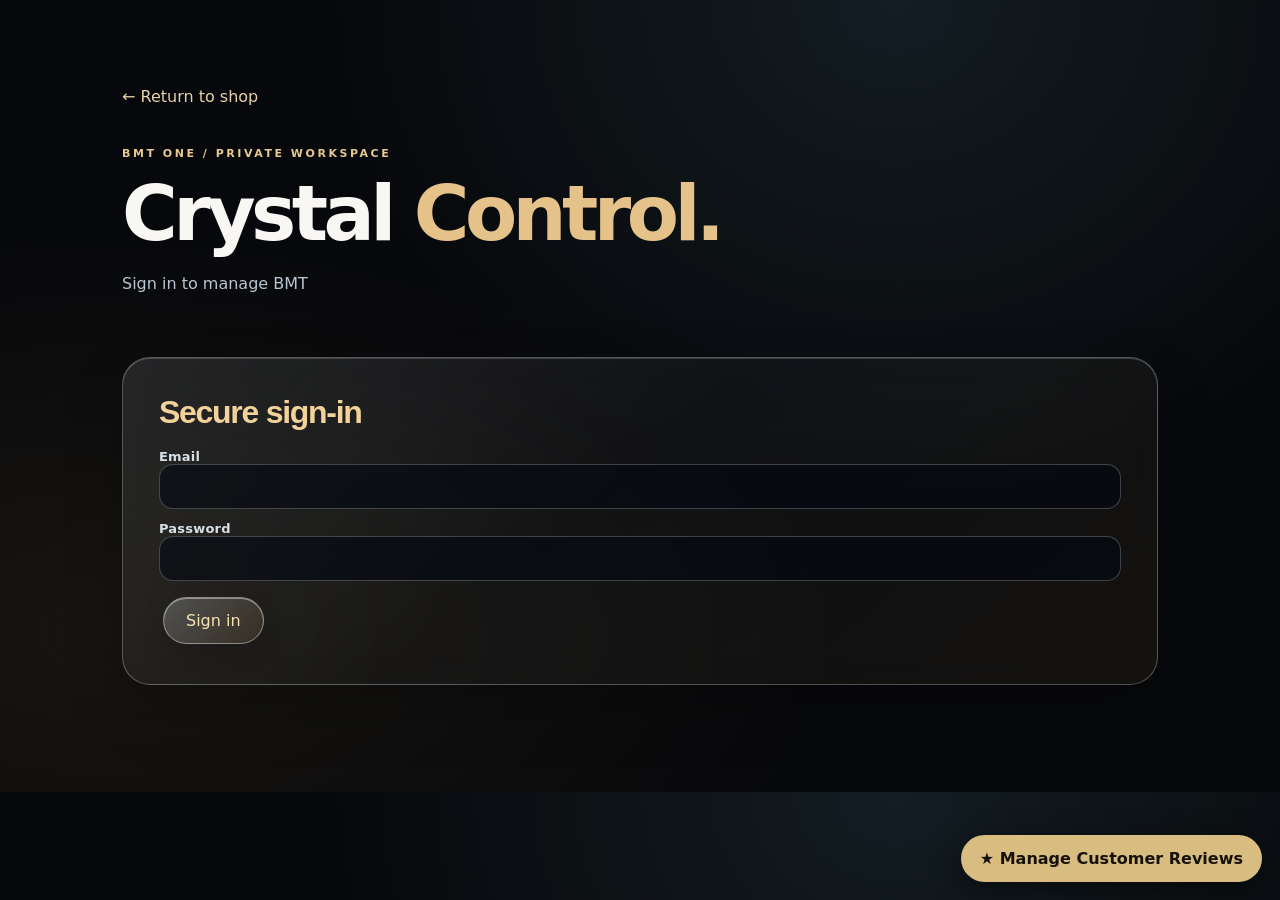
==== commit 13d97734: "Add files via upload" ====
--- a/manage.html
+++ b/manage.html
@@ -1 +1 @@
-<!doctype html><html lang="en"><head><meta charset="utf-8"><meta name="viewport" content="width=device-width,initial-scale=1"><title>BMT · Manage Website</title><link rel="stylesheet" href="styles.css"><link rel="stylesheet" href="obsidian-crystal.css"><link rel="stylesheet" href="crystal-manage.css"><link rel="stylesheet" href="inventory-console.css"><style>body{background:#090909;color:#f5f5f5;font:16px system-ui}main{max-width:1100px;margin:40px auto;padding:20px}h1,h2{color:#e8bf73}input,textarea,select{width:100%;padding:12px;border:1px solid #5e5343;border-radius:9px;background:#191919;color:white}label{display:block;margin:12px 0}button,.button{border:1px solid #c99d51;background:#2a2216;color:#f5d18b;border-radius:9px;padding:11px 16px;cursor:pointer;margin:4px}section{padding:20px;border:1px solid #493d2b;border-radius:16px;margin:20px 0}article{padding:12px;border-bottom:1px solid #333;display:flex;justify-content:space-between;gap:12px;align-items:center}small{color:#aaa}.grid{display:grid;grid-template-columns:1fr 1fr;gap:14px}@media(max-width:650px){.grid{grid-template-columns:1fr}}#status{min-height:28px;color:#f5d18b}</style></head><body><main><a href="/" style="color:#f5d18b">← Return to shop</a><p class="crystal-kicker">BMT ONE / PRIVATE WORKSPACE</p><h1>Crystal <em>Control.</em></h1><p id="who">Checking secure sign-in…</p><p id="status" role="status"></p><section id="loginSection"><h2>Secure sign-in</h2><form id="loginForm"><label>Email<input name="email" type="email" autocomplete="username" required></label><label>Password<input name="password" type="password" autocomplete="current-password" required></label><button type="submit">Sign in</button></form></section><button id="logout" hidden>Sign out</button><div id="app" hidden><section><h2>Product editor</h2><form id="form"><input type="hidden" name="id"><div class="grid"><label>Product name <select id="quickProductName"><option value="">Choose product or type below</option><option>iPhone</option><option>Samsung Galaxy</option><option>Phone case / cover</option><option>Screen protector</option><option>Wireless earbuds</option><option>Wired headphones</option><option>USB-C cable</option><option>Wireless charger</option><option>Wall charger</option><option>Power bank</option><option value="custom">Other / Custom</option></select><input name="name" list="bmtNameSuggestions" autocomplete="off" required maxlength="140" placeholder="Select or start typing…"><datalist id="bmtNameSuggestions"></datalist></label><label>Brand / model<input name="brand" list="bmtBrandSuggestions" autocomplete="off" maxlength="150" placeholder="Select a saved brand or type a new one"><datalist id="bmtBrandSuggestions"></datalist></label><label>Category<select name="category"><option>Phones</option><option>Accessories</option><option>Other</option></select></label><label>Item type<select name="item_type" id="itemType"><option value="">Choose item type</option><option>Smartphone</option><option>Phone case / cover</option><option>Headphones — wired</option><option>Headphones — wireless</option><option>Charger — wired</option><option>Charger — wireless</option><option>Charging cable</option><option>Screen protector</option><option>Power bank</option><option>Phone holder</option><option>Other accessory</option></select></label><label>Protector quality<select name="quality" id="protectorQuality"><option value="">Not applicable</option><option>Standard</option><option>Tempered glass</option><option>9H tempered glass</option><option>Privacy</option><option>Matte / anti-glare</option><option>Ceramic</option><option>Hydrogel</option><option>UV glass</option><option>Premium</option><option>Other / custom</option></select></label><label>Price QAR (blank for enquiry)<input name="price" type="number" step="0.01" min="0"></label><label>Stock quantity<input name="qty" type="number" min="0" inputmode="numeric" placeholder="Enter stock or use quick quantity"></label><label>Product image URL<input name="image" list="bmtImageSuggestions" placeholder="Choose a previously used image"><datalist id="bmtImageSuggestions"></datalist></label></div><div class="crystal-image-picker"><div class="crystal-image-picker__top"><div><strong>Permanent Crystal Image Library</strong><p>Choose an existing image. Deleting an inventory product never removes the picture.</p></div><button type="button" id="openImageLibrary">Browse saved images</button></div><div class="crystal-image-preview" id="selectedImagePreview" aria-live="polite">No image selected</div></div><div class="bmt-smart-tools"><div><strong>Quick quantity</strong><div class="bmt-qty-pills"><button type="button" data-qty-preset="0">0</button><button type="button" data-qty-preset="5">5</button><button type="button" data-qty-preset="10">10</button><button type="button" data-qty-preset="25">25</button><button type="button" data-qty-preset="50">50</button></div></div><div><strong>Remembered choices</strong><p>Brands, product names, and image paths are suggested from your saved products and this browser.</p><button type="button" id="bmtForgetSuggestions">Clear this browser’s suggestions</button></div></div><p><small>Images are uploaded with the website once. Choose an existing <code>assets/filename.png</code> above. Uploading new photos from this dashboard is disabled without R2.</small></p><label>Description / specifications<textarea name="description" rows="4" maxlength="2000"></textarea></label><button type="submit">Save and publish</button><button type="button" id="clear">New product</button></form></section><section class="inventory-console"><div class="inventory-topline"><div><p class="crystal-kicker">LIVE STOCK CONTROL</p><h2>Inventory overview</h2><p class="inventory-muted">Products saved here are published to the Shop Stock section.</p></div><button type="button" id="downloadStock">↓ Export inventory CSV</button></div><div class="inventory-metrics" id="inventoryMetrics"><div><span>Total items</span><strong>—</strong></div><div><span>Units in stock</span><strong>—</strong></div><div><span>Low stock (≤ 5)</span><strong>—</strong></div><div><span>Out of stock</span><strong>—</strong></div></div><div class="inventory-toolbar"><label>Search inventory<input id="inventorySearch" type="search" placeholder="Search name, brand, quality…"></label><label>Category<select id="inventoryCategory"><option value="All">All categories</option><option>Phones</option><option>Accessories</option><option>Other</option></select></label><label>Stock status<select id="inventoryStock"><option value="all">All stock</option><option value="available">In stock</option><option value="low">Low stock</option><option value="out">Out of stock</option><option value="unknown">Not specified</option></select></label></div><div id="products"></div></section><section class="inventory-import"><p class="crystal-kicker">BULK UPDATES</p><h2>Import Excel inventory</h2><p class="inventory-muted">Upload .xlsx or .csv, preview the rows, then confirm publishing. Existing records with the same SKU are updated; other products are not deleted.</p><div class="inventory-upload"><label for="inventoryFile">Choose Excel / CSV inventory file<input id="inventoryFile" type="file" accept=".xlsx,.csv,text/csv,application/vnd.openxmlformats-officedocument.spreadsheetml.sheet"></label><a href="inventory-template.csv" download>Download CSV template</a></div><div id="importInfo" role="status"></div><div id="importPreview" class="import-preview"></div><button id="importPublish" type="button" hidden>Confirm and publish inventory</button><p class="inventory-muted">Excel (.xlsx) reading uses SheetJS loaded from a CDN. CSV import works without it. Only authorized signed-in staff can publish.</p></section><section class="vendor-receive" id="vendorReceive"><p class="crystal-kicker">PURCHASE RECEIVING · INBOUND STOCK</p><h2>Receive a vendor delivery</h2><p class="inventory-muted">Upload your supplier’s Excel/CSV list, image, PDF, or Word DOCX document. Check every extracted line before adding units to existing stock.</p><div class="receive-grid"><label>Supplier name<input id="vendorName" list="vendorNames" placeholder="Select or enter supplier"><datalist id="vendorNames"></datalist></label><label>Invoice / delivery number<input id="vendorInvoice" placeholder="Optional reference"></label><label>Supplier list · Excel, CSV, Image, PDF, Word DOCX<input id="vendorFile" type="file" accept=".xlsx,.csv,.png,.jpg,.jpeg,.webp,.pdf,.docx,application/vnd.openxmlformats-officedocument.wordprocessingml.document"></label></div><div id="vendorStatus" role="status" aria-live="polite">No delivery selected.</div><div class="receive-table-wrap" id="vendorReview" hidden><table class="receive-table"><thead><tr><th>Use</th><th>Vendor product</th><th>Brand</th><th>Units received</th><th>Match existing SKU or add new</th><th>Result</th></tr></thead><tbody id="vendorRows"></tbody></table><div class="receive-actions"><button type="button" id="vendorAddRow">+ Add row</button><button type="button" id="vendorPublish">Receive approved stock</button></div></div><p class="inventory-muted">Stock is added, never replaced. Unmatched items are created separately. OCR can misread scans; always correct quantities and product names before confirming. Keep your original supplier invoice for accounting.</p></section><section id="staffSection" hidden><p class="crystal-kicker">TEAM SECURITY</p><h2>Staff access</h2><p>Owner-only controls. Worker access does not expire automatically. Block temporarily, fire to end employment access, unblock, or permanently delete a worker account.</p><form id="invite"><label>Worker email<input name="email" type="email" required></label><label>Temporary staff password (14+ characters; share privately)<input name="password" type="password" minlength="14" maxlength="128" required autocomplete="new-password"></label><button>Grant staff access</button></form><div id="staff"></div><h2>Recent activity</h2><div id="activity"></div></section></div></main><link rel="stylesheet" href="staff-controls.css"><script src="manage.js"></script><link rel="stylesheet" href="crystal-image-library.css"><script src="crystal-image-library.js" defer></script><script src="product-memory.js" defer></script><link rel="stylesheet" href="product-memory.css"><script src="inventory-console.js" defer></script><link rel="stylesheet" href="vendor-receiving.css"><script src="vendor-receiving.js" defer></script><dialog id="crystalImageDialog" class="crystal-image-dialog"><div class="crystal-image-dialog__header"><div><h2>Crystal Image Library</h2><p>Saved in GitHub assets · independent of stock records</p></div><button type="button" id="closeImageLibrary" aria-label="Close image library">✕</button></div><div class="crystal-image-filters"><input type="search" id="imageLibrarySearch" placeholder="Search phone, charger, case…" aria-label="Search images"><select id="imageLibraryCategory" aria-label="Image category"><option value="">All categories</option></select></div><div id="crystalImageGrid" class="crystal-image-grid"></div><p id="imageLibraryMessage" role="status"></p></dialog></body></html>
+<!doctype html><html lang="en"><head><meta charset="utf-8"><meta name="viewport" content="width=device-width,initial-scale=1"><title>BMT · Manage Website</title><link rel="stylesheet" href="styles.css"><link rel="stylesheet" href="obsidian-crystal.css"><link rel="stylesheet" href="crystal-manage.css"><link rel="stylesheet" href="inventory-console.css"><style>body{background:#090909;color:#f5f5f5;font:16px system-ui}main{max-width:1100px;margin:40px auto;padding:20px}h1,h2{color:#e8bf73}input,textarea,select{width:100%;padding:12px;border:1px solid #5e5343;border-radius:9px;background:#191919;color:white}label{display:block;margin:12px 0}button,.button{border:1px solid #c99d51;background:#2a2216;color:#f5d18b;border-radius:9px;padding:11px 16px;cursor:pointer;margin:4px}section{padding:20px;border:1px solid #493d2b;border-radius:16px;margin:20px 0}article{padding:12px;border-bottom:1px solid #333;display:flex;justify-content:space-between;gap:12px;align-items:center}small{color:#aaa}.grid{display:grid;grid-template-columns:1fr 1fr;gap:14px}@media(max-width:650px){.grid{grid-template-columns:1fr}}#status{min-height:28px;color:#f5d18b}</style></head><body><main><a href="/" style="color:#f5d18b">← Return to shop</a><p class="crystal-kicker">BMT ONE / PRIVATE WORKSPACE</p><h1>Crystal <em>Control.</em></h1><p id="who">Checking secure sign-in…</p><p id="status" role="status"></p><section id="loginSection"><h2>Secure sign-in</h2><form id="loginForm"><label>Email<input name="email" type="email" autocomplete="username" required></label><label>Password<input name="password" type="password" autocomplete="current-password" required></label><button type="submit">Sign in</button></form></section><button id="logout" hidden>Sign out</button><div id="app" hidden><section id="businessLinksShortcut" style="border:1px solid #b99b61;background:linear-gradient(120deg,#17140f,#0d0d0d);border-radius:18px;padding:22px;margin:22px 0"><p style="color:#d9bf85;letter-spacing:.14em;font-size:.76rem;font-weight:700">BUSINESS SETTINGS · OWNER</p><h2 style="margin:8px 0">Social Media &amp; Business Links</h2><p>Add Instagram, TikTok, YouTube, Facebook, WhatsApp, Snapchat and custom links. Update your contact numbers and partnership enquiries.</p><a href="business.html" class="button" style="display:inline-block;text-decoration:none;background:#d9c18b;color:#17120b;border:1px solid #d9c18b;padding:14px 18px;border-radius:12px;font-weight:800;margin-top:10px">Manage Social Media &amp; Business Links ↗</a></section><section id="publishPanel" style="border:1px solid #a98a4c;background:#15120e;border-radius:18px;padding:20px;margin:20px 0"><p class="crystal-kicker">OWNER · PRIVATE STOCK</p><h2>Draft Stock &amp; Publishing</h2><p>New and edited products are private drafts. Add a selling price, image, quantity and specifications before publishing. Uploaded supplier lists stay private until you publish each item.</p><p id="publishNotice" role="status"></p><button type="button" id="refreshDrafts">Refresh draft stock</button><div id="publishProducts"></div></section><section><h2>Product editor</h2><form id="form"><input type="hidden" name="id"><div class="phone-variant-panel" id="phoneVariantPanel"><h3>Phone specifications · quick selection</h3><p>Choose model, storage, RAM and color. Each combination becomes its own inventory item.</p><div class="variant-grid"><label>Phone brand<select id="variantBrand"><option value="">Select brand</option><option>Apple</option><option>Samsung</option></select></label><label>Phone model<select id="variantModel"><option value="">Select model</option></select></label><label>Storage<select id="variantStorage"><option value="">Choose storage</option></select></label><label>RAM (Android)<select id="variantRam"><option value="">Choose RAM</option></select></label><label>Color<select id="variantColor"><option value="">Choose color</option></select></label><label>Additional color (optional)<input id="variantCustomColor" placeholder="Other color"></label></div><button type="button" id="variantApply">Use selected phone variant</button><small>Options are a convenience catalog, not a guarantee that a configuration exists or is stocked. Confirm specifications against supplier invoices.</small></div><div class="grid"><label>Product name <select id="quickProductName"><option value="">Choose product or type below</option><option>iPhone</option><option>Samsung Galaxy</option><option>Phone case / cover</option><option>Screen protector</option><option>Wireless earbuds</option><option>Wired headphones</option><option>USB-C cable</option><option>Wireless charger</option><option>Wall charger</option><option>Power bank</option><option value="custom">Other / Custom</option></select><input name="name" list="bmtNameSuggestions" autocomplete="off" required maxlength="140" placeholder="Select or start typing…"><datalist id="bmtNameSuggestions"></datalist></label><label>Brand / model<input name="brand" list="bmtBrandSuggestions" autocomplete="off" maxlength="150" placeholder="Select a saved brand or type a new one"><datalist id="bmtBrandSuggestions"></datalist></label><label>Category<select name="category"><option>Phones</option><option>Accessories</option><option>Other</option></select></label><label>Item type<select name="item_type" id="itemType"><option value="">Choose item type</option><option>Smartphone</option><option>Phone case / cover</option><option>Headphones — wired</option><option>Headphones — wireless</option><option>Charger — wired</option><option>Charger — wireless</option><option>Charging cable</option><option>Screen protector</option><option>Power bank</option><option>Phone holder</option><option>Other accessory</option></select></label><label>Protector quality<select name="quality" id="protectorQuality"><option value="">Not applicable</option><option>Standard</option><option>Tempered glass</option><option>9H tempered glass</option><option>Privacy</option><option>Matte / anti-glare</option><option>Ceramic</option><option>Hydrogel</option><option>UV glass</option><option>Premium</option><option>Other / custom</option></select></label><label>Price QAR (blank for enquiry)<input name="price" type="number" step="0.01" min="0"></label><label>Stock quantity<input name="qty" type="number" min="0" inputmode="numeric" placeholder="Enter stock or use quick quantity"></label><label>Product image URL<input name="image" list="bmtImageSuggestions" placeholder="Choose a previously used image"><datalist id="bmtImageSuggestions"></datalist></label></div><div class="bmt-smart-tools"><div><strong>Quick quantity</strong><div class="bmt-qty-pills"><button type="button" data-qty-preset="0">0</button><button type="button" data-qty-preset="5">5</button><button type="button" data-qty-preset="10">10</button><button type="button" data-qty-preset="25">25</button><button type="button" data-qty-preset="50">50</button></div></div><div><strong>Remembered choices</strong><p>Brands, product names, and image paths are suggested from your saved products and this browser.</p><button type="button" id="bmtForgetSuggestions">Clear this browser’s suggestions</button></div></div><p><small>Images are uploaded with the website once. Choose an existing <code>assets/filename.png</code> above. Uploading new photos from this dashboard is disabled without R2.</small></p><label>Description / specifications<textarea name="description" rows="4" maxlength="2000"></textarea></label><button type="submit">Save and publish</button><button type="button" id="clear">New product</button></form></section><section class="inventory-console"><div class="inventory-topline"><div><p class="crystal-kicker">LIVE STOCK CONTROL</p><h2>Inventory overview</h2><p class="inventory-muted">Products saved here are published to the Shop Stock section.</p></div><button type="button" id="downloadStock">↓ Export inventory CSV</button></div><div class="inventory-metrics" id="inventoryMetrics"><div><span>Total items</span><strong>—</strong></div><div><span>Units in stock</span><strong>—</strong></div><div><span>Low stock (≤ 5)</span><strong>—</strong></div><div><span>Out of stock</span><strong>—</strong></div></div><div class="inventory-toolbar"><label>Search inventory<input id="inventorySearch" type="search" placeholder="Search name, brand, quality…"></label><label>Category<select id="inventoryCategory"><option value="All">All categories</option><option>Phones</option><option>Accessories</option><option>Other</option></select></label><label>Stock status<select id="inventoryStock"><option value="all">All stock</option><option value="available">In stock</option><option value="low">Low stock</option><option value="out">Out of stock</option><option value="unknown">Not specified</option></select></label></div><div id="products"></div></section><section class="inventory-import"><p class="crystal-kicker">BULK UPDATES</p><h2>Import Excel inventory</h2><p class="inventory-muted">Upload .xlsx or .csv, preview the rows, then confirm publishing. Existing records with the same SKU are updated; other products are not deleted.</p><div class="inventory-upload"><label for="inventoryFile">Choose Excel / CSV inventory file<input id="inventoryFile" type="file" accept=".xlsx,.csv,text/csv,application/vnd.openxmlformats-officedocument.spreadsheetml.sheet"></label><a href="inventory-template.csv" download>Download CSV template</a></div><div id="importInfo" role="status"></div><div id="importPreview" class="import-preview"></div><button id="importPublish" type="button" hidden>Confirm and publish inventory</button><p class="inventory-muted">Excel (.xlsx) reading uses SheetJS loaded from a CDN. CSV import works without it. Only authorized signed-in staff can publish.</p></section><section class="vendor-receive" id="vendorReceive"><p class="crystal-kicker">PURCHASE RECEIVING · INBOUND STOCK</p><h2>Receive a vendor delivery</h2><p class="inventory-muted">Upload your supplier’s Excel/CSV list, image, PDF, or Word DOCX document. Check every extracted line before adding units to existing stock.</p><div class="receive-grid"><label>Supplier name<input id="vendorName" list="vendorNames" placeholder="Select or enter supplier"><datalist id="vendorNames"></datalist></label><label>Invoice / delivery number<input id="vendorInvoice" placeholder="Optional reference"></label><label>Supplier list · Excel, CSV, Image, PDF, Word DOCX<input id="vendorFile" type="file" accept=".xlsx,.csv,.png,.jpg,.jpeg,.webp,.pdf,.docx,application/vnd.openxmlformats-officedocument.wordprocessingml.document"></label></div><div id="vendorStatus" role="status" aria-live="polite">No delivery selected.</div><div class="receive-table-wrap" id="vendorReview" hidden><table class="receive-table"><thead><tr><th>Use</th><th>Vendor product</th><th>Brand</th><th>Color</th><th>Storage</th><th>RAM</th><th>Units received</th><th>Match existing SKU or add new</th><th>Result</th></tr></thead><tbody id="vendorRows"></tbody></table><div class="receive-actions"><button type="button" id="vendorAddRow">+ Add row</button><button type="button" id="vendorPublish">Receive approved stock</button></div></div><p class="inventory-muted">Stock is added, never replaced. Unmatched items are created separately. OCR can misread scans; always correct quantities and product names before confirming. Keep your original supplier invoice for accounting.</p></section><section id="staffSection" hidden><h2>Staff access</h2><p>Create a worker password and share it privately. Access expires after 1–90 days. No invitation email is sent.</p><form id="invite"><label>Worker email<input name="email" type="email" required></label><label>Temporary staff password (14+ characters; share privately)<input name="password" type="password" minlength="14" maxlength="128" required autocomplete="new-password"></label><label>Access duration (days)<input name="days" type="number" min="1" max="90" value="7" required></label><button>Grant staff access</button></form><div id="staff"></div><h2>Recent activity</h2><div id="activity"></div></section></div></main><a class="review-admin-link" href="reviews-admin.html" style="position:fixed;right:18px;bottom:18px;z-index:999;background:#d9bd80;color:#16110a;border-radius:999px;padding:14px 19px;text-decoration:none;font-weight:800;box-shadow:0 8px 30px #0008">★ Manage Customer Reviews</a><script src="manage.js"></script><script src="product-memory.js" defer></script><link rel="stylesheet" href="product-memory.css"><script src="inventory-console.js" defer></script><link rel="stylesheet" href="vendor-receiving.css"><script src="vendor-receiving.js" defer></script><link rel="stylesheet" href="phone-variants.css"><script src="phone-variants.js" defer></script><script defer src="inventory-publishing.js"></script></body></html>
--- a/phone-variants.css
+++ b/phone-variants.css
@@ -0,0 +1 @@
+.phone-variant-panel{padding:22px;margin:20px 0;border:1px solid rgba(224,192,125,.45);border-radius:24px;background:linear-gradient(120deg,rgba(219,183,107,.10),rgba(185,225,240,.04));box-shadow:inset 0 1px rgba(255,255,255,.15)}.phone-variant-panel h3{color:#e8ca8b;margin:0 0 6px}.phone-variant-panel p,.phone-variant-panel small{color:#adb5c0}.variant-grid{display:grid;grid-template-columns:repeat(3,minmax(0,1fr));gap:14px;margin:20px 0}.variant-grid label{display:block}.variant-grid select,.variant-grid input{width:100%;box-sizing:border-box}@media(max-width:780px){.variant-grid{grid-template-columns:1fr 1fr}}@media(max-width:520px){.variant-grid{grid-template-columns:1fr}}
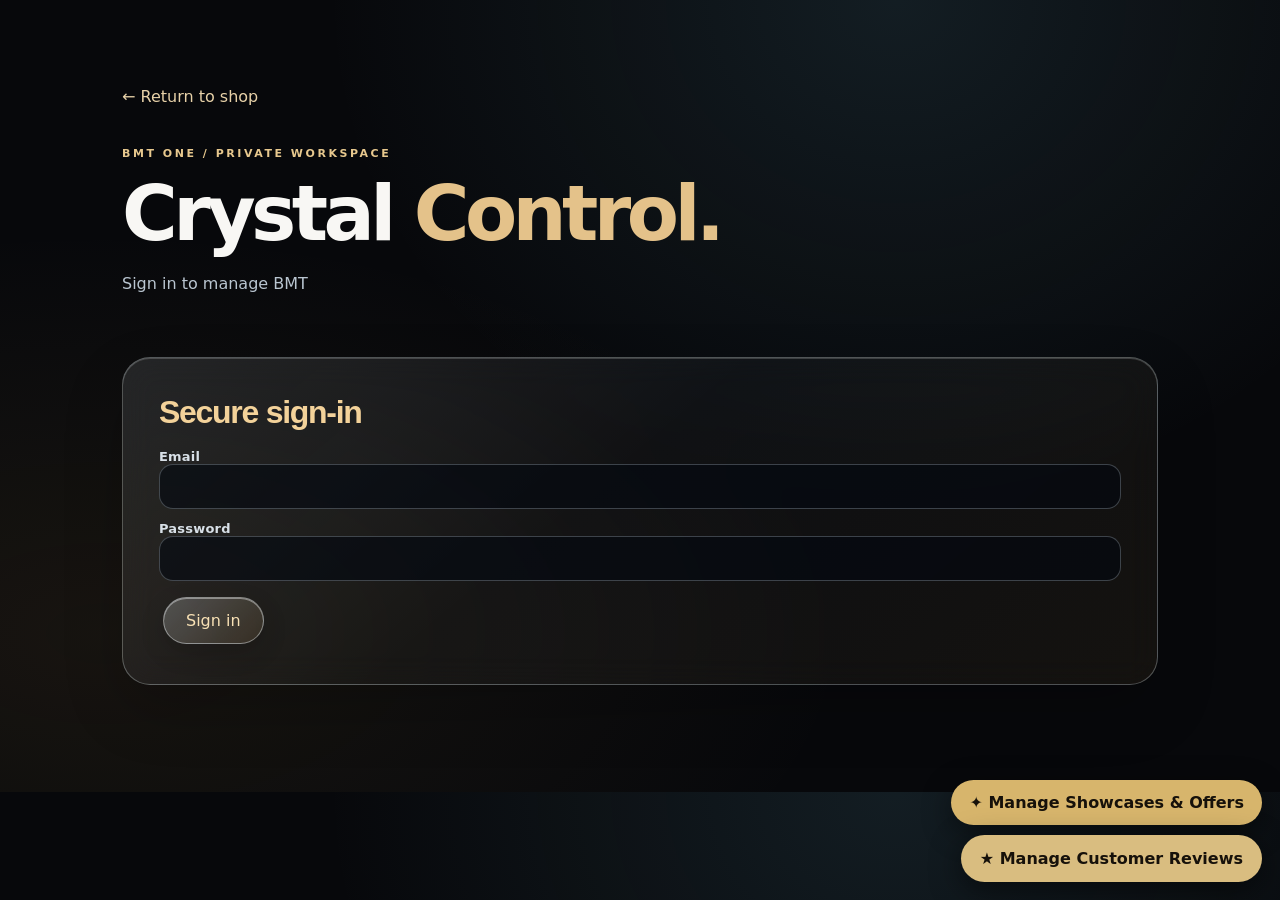
==== commit 9247afd5: "Add files via upload" ====
--- a/manage.html
+++ b/manage.html
@@ -1 +1 @@
-<!doctype html><html lang="en"><head><meta charset="utf-8"><meta name="viewport" content="width=device-width,initial-scale=1"><title>BMT · Manage Website</title><link rel="stylesheet" href="styles.css"><link rel="stylesheet" href="obsidian-crystal.css"><link rel="stylesheet" href="crystal-manage.css"><link rel="stylesheet" href="inventory-console.css"><style>body{background:#090909;color:#f5f5f5;font:16px system-ui}main{max-width:1100px;margin:40px auto;padding:20px}h1,h2{color:#e8bf73}input,textarea,select{width:100%;padding:12px;border:1px solid #5e5343;border-radius:9px;background:#191919;color:white}label{display:block;margin:12px 0}button,.button{border:1px solid #c99d51;background:#2a2216;color:#f5d18b;border-radius:9px;padding:11px 16px;cursor:pointer;margin:4px}section{padding:20px;border:1px solid #493d2b;border-radius:16px;margin:20px 0}article{padding:12px;border-bottom:1px solid #333;display:flex;justify-content:space-between;gap:12px;align-items:center}small{color:#aaa}.grid{display:grid;grid-template-columns:1fr 1fr;gap:14px}@media(max-width:650px){.grid{grid-template-columns:1fr}}#status{min-height:28px;color:#f5d18b}</style></head><body><main><a href="/" style="color:#f5d18b">← Return to shop</a><p class="crystal-kicker">BMT ONE / PRIVATE WORKSPACE</p><h1>Crystal <em>Control.</em></h1><p id="who">Checking secure sign-in…</p><p id="status" role="status"></p><section id="loginSection"><h2>Secure sign-in</h2><form id="loginForm"><label>Email<input name="email" type="email" autocomplete="username" required></label><label>Password<input name="password" type="password" autocomplete="current-password" required></label><button type="submit">Sign in</button></form></section><button id="logout" hidden>Sign out</button><div id="app" hidden><section id="businessLinksShortcut" style="border:1px solid #b99b61;background:linear-gradient(120deg,#17140f,#0d0d0d);border-radius:18px;padding:22px;margin:22px 0"><p style="color:#d9bf85;letter-spacing:.14em;font-size:.76rem;font-weight:700">BUSINESS SETTINGS · OWNER</p><h2 style="margin:8px 0">Social Media &amp; Business Links</h2><p>Add Instagram, TikTok, YouTube, Facebook, WhatsApp, Snapchat and custom links. Update your contact numbers and partnership enquiries.</p><a href="business.html" class="button" style="display:inline-block;text-decoration:none;background:#d9c18b;color:#17120b;border:1px solid #d9c18b;padding:14px 18px;border-radius:12px;font-weight:800;margin-top:10px">Manage Social Media &amp; Business Links ↗</a></section><section id="publishPanel" style="border:1px solid #a98a4c;background:#15120e;border-radius:18px;padding:20px;margin:20px 0"><p class="crystal-kicker">OWNER · PRIVATE STOCK</p><h2>Draft Stock &amp; Publishing</h2><p>New and edited products are private drafts. Add a selling price, image, quantity and specifications before publishing. Uploaded supplier lists stay private until you publish each item.</p><p id="publishNotice" role="status"></p><button type="button" id="refreshDrafts">Refresh draft stock</button><div id="publishProducts"></div></section><section><h2>Product editor</h2><form id="form"><input type="hidden" name="id"><div class="phone-variant-panel" id="phoneVariantPanel"><h3>Phone specifications · quick selection</h3><p>Choose model, storage, RAM and color. Each combination becomes its own inventory item.</p><div class="variant-grid"><label>Phone brand<select id="variantBrand"><option value="">Select brand</option><option>Apple</option><option>Samsung</option></select></label><label>Phone model<select id="variantModel"><option value="">Select model</option></select></label><label>Storage<select id="variantStorage"><option value="">Choose storage</option></select></label><label>RAM (Android)<select id="variantRam"><option value="">Choose RAM</option></select></label><label>Color<select id="variantColor"><option value="">Choose color</option></select></label><label>Additional color (optional)<input id="variantCustomColor" placeholder="Other color"></label></div><button type="button" id="variantApply">Use selected phone variant</button><small>Options are a convenience catalog, not a guarantee that a configuration exists or is stocked. Confirm specifications against supplier invoices.</small></div><div class="grid"><label>Product name <select id="quickProductName"><option value="">Choose product or type below</option><option>iPhone</option><option>Samsung Galaxy</option><option>Phone case / cover</option><option>Screen protector</option><option>Wireless earbuds</option><option>Wired headphones</option><option>USB-C cable</option><option>Wireless charger</option><option>Wall charger</option><option>Power bank</option><option value="custom">Other / Custom</option></select><input name="name" list="bmtNameSuggestions" autocomplete="off" required maxlength="140" placeholder="Select or start typing…"><datalist id="bmtNameSuggestions"></datalist></label><label>Brand / model<input name="brand" list="bmtBrandSuggestions" autocomplete="off" maxlength="150" placeholder="Select a saved brand or type a new one"><datalist id="bmtBrandSuggestions"></datalist></label><label>Category<select name="category"><option>Phones</option><option>Accessories</option><option>Other</option></select></label><label>Item type<select name="item_type" id="itemType"><option value="">Choose item type</option><option>Smartphone</option><option>Phone case / cover</option><option>Headphones — wired</option><option>Headphones — wireless</option><option>Charger — wired</option><option>Charger — wireless</option><option>Charging cable</option><option>Screen protector</option><option>Power bank</option><option>Phone holder</option><option>Other accessory</option></select></label><label>Protector quality<select name="quality" id="protectorQuality"><option value="">Not applicable</option><option>Standard</option><option>Tempered glass</option><option>9H tempered glass</option><option>Privacy</option><option>Matte / anti-glare</option><option>Ceramic</option><option>Hydrogel</option><option>UV glass</option><option>Premium</option><option>Other / custom</option></select></label><label>Price QAR (blank for enquiry)<input name="price" type="number" step="0.01" min="0"></label><label>Stock quantity<input name="qty" type="number" min="0" inputmode="numeric" placeholder="Enter stock or use quick quantity"></label><label>Product image URL<input name="image" list="bmtImageSuggestions" placeholder="Choose a previously used image"><datalist id="bmtImageSuggestions"></datalist></label></div><div class="bmt-smart-tools"><div><strong>Quick quantity</strong><div class="bmt-qty-pills"><button type="button" data-qty-preset="0">0</button><button type="button" data-qty-preset="5">5</button><button type="button" data-qty-preset="10">10</button><button type="button" data-qty-preset="25">25</button><button type="button" data-qty-preset="50">50</button></div></div><div><strong>Remembered choices</strong><p>Brands, product names, and image paths are suggested from your saved products and this browser.</p><button type="button" id="bmtForgetSuggestions">Clear this browser’s suggestions</button></div></div><p><small>Images are uploaded with the website once. Choose an existing <code>assets/filename.png</code> above. Uploading new photos from this dashboard is disabled without R2.</small></p><label>Description / specifications<textarea name="description" rows="4" maxlength="2000"></textarea></label><button type="submit">Save and publish</button><button type="button" id="clear">New product</button></form></section><section class="inventory-console"><div class="inventory-topline"><div><p class="crystal-kicker">LIVE STOCK CONTROL</p><h2>Inventory overview</h2><p class="inventory-muted">Products saved here are published to the Shop Stock section.</p></div><button type="button" id="downloadStock">↓ Export inventory CSV</button></div><div class="inventory-metrics" id="inventoryMetrics"><div><span>Total items</span><strong>—</strong></div><div><span>Units in stock</span><strong>—</strong></div><div><span>Low stock (≤ 5)</span><strong>—</strong></div><div><span>Out of stock</span><strong>—</strong></div></div><div class="inventory-toolbar"><label>Search inventory<input id="inventorySearch" type="search" placeholder="Search name, brand, quality…"></label><label>Category<select id="inventoryCategory"><option value="All">All categories</option><option>Phones</option><option>Accessories</option><option>Other</option></select></label><label>Stock status<select id="inventoryStock"><option value="all">All stock</option><option value="available">In stock</option><option value="low">Low stock</option><option value="out">Out of stock</option><option value="unknown">Not specified</option></select></label></div><div id="products"></div></section><section class="inventory-import"><p class="crystal-kicker">BULK UPDATES</p><h2>Import Excel inventory</h2><p class="inventory-muted">Upload .xlsx or .csv, preview the rows, then confirm publishing. Existing records with the same SKU are updated; other products are not deleted.</p><div class="inventory-upload"><label for="inventoryFile">Choose Excel / CSV inventory file<input id="inventoryFile" type="file" accept=".xlsx,.csv,text/csv,application/vnd.openxmlformats-officedocument.spreadsheetml.sheet"></label><a href="inventory-template.csv" download>Download CSV template</a></div><div id="importInfo" role="status"></div><div id="importPreview" class="import-preview"></div><button id="importPublish" type="button" hidden>Confirm and publish inventory</button><p class="inventory-muted">Excel (.xlsx) reading uses SheetJS loaded from a CDN. CSV import works without it. Only authorized signed-in staff can publish.</p></section><section class="vendor-receive" id="vendorReceive"><p class="crystal-kicker">PURCHASE RECEIVING · INBOUND STOCK</p><h2>Receive a vendor delivery</h2><p class="inventory-muted">Upload your supplier’s Excel/CSV list, image, PDF, or Word DOCX document. Check every extracted line before adding units to existing stock.</p><div class="receive-grid"><label>Supplier name<input id="vendorName" list="vendorNames" placeholder="Select or enter supplier"><datalist id="vendorNames"></datalist></label><label>Invoice / delivery number<input id="vendorInvoice" placeholder="Optional reference"></label><label>Supplier list · Excel, CSV, Image, PDF, Word DOCX<input id="vendorFile" type="file" accept=".xlsx,.csv,.png,.jpg,.jpeg,.webp,.pdf,.docx,application/vnd.openxmlformats-officedocument.wordprocessingml.document"></label></div><div id="vendorStatus" role="status" aria-live="polite">No delivery selected.</div><div class="receive-table-wrap" id="vendorReview" hidden><table class="receive-table"><thead><tr><th>Use</th><th>Vendor product</th><th>Brand</th><th>Color</th><th>Storage</th><th>RAM</th><th>Units received</th><th>Match existing SKU or add new</th><th>Result</th></tr></thead><tbody id="vendorRows"></tbody></table><div class="receive-actions"><button type="button" id="vendorAddRow">+ Add row</button><button type="button" id="vendorPublish">Receive approved stock</button></div></div><p class="inventory-muted">Stock is added, never replaced. Unmatched items are created separately. OCR can misread scans; always correct quantities and product names before confirming. Keep your original supplier invoice for accounting.</p></section><section id="staffSection" hidden><h2>Staff access</h2><p>Create a worker password and share it privately. Access expires after 1–90 days. No invitation email is sent.</p><form id="invite"><label>Worker email<input name="email" type="email" required></label><label>Temporary staff password (14+ characters; share privately)<input name="password" type="password" minlength="14" maxlength="128" required autocomplete="new-password"></label><label>Access duration (days)<input name="days" type="number" min="1" max="90" value="7" required></label><button>Grant staff access</button></form><div id="staff"></div><h2>Recent activity</h2><div id="activity"></div></section></div></main><a class="review-admin-link" href="reviews-admin.html" style="position:fixed;right:18px;bottom:18px;z-index:999;background:#d9bd80;color:#16110a;border-radius:999px;padding:14px 19px;text-decoration:none;font-weight:800;box-shadow:0 8px 30px #0008">★ Manage Customer Reviews</a><script src="manage.js"></script><script src="product-memory.js" defer></script><link rel="stylesheet" href="product-memory.css"><script src="inventory-console.js" defer></script><link rel="stylesheet" href="vendor-receiving.css"><script src="vendor-receiving.js" defer></script><link rel="stylesheet" href="phone-variants.css"><script src="phone-variants.js" defer></script><script defer src="inventory-publishing.js"></script></body></html>
+<!doctype html><html lang="en"><head><meta charset="utf-8"><meta name="viewport" content="width=device-width,initial-scale=1"><title>BMT · Manage Website</title><link rel="stylesheet" href="styles.css"><link rel="stylesheet" href="obsidian-crystal.css"><link rel="stylesheet" href="crystal-manage.css"><link rel="stylesheet" href="inventory-console.css"><style>body{background:#090909;color:#f5f5f5;font:16px system-ui}main{max-width:1100px;margin:40px auto;padding:20px}h1,h2{color:#e8bf73}input,textarea,select{width:100%;padding:12px;border:1px solid #5e5343;border-radius:9px;background:#191919;color:white}label{display:block;margin:12px 0}button,.button{border:1px solid #c99d51;background:#2a2216;color:#f5d18b;border-radius:9px;padding:11px 16px;cursor:pointer;margin:4px}section{padding:20px;border:1px solid #493d2b;border-radius:16px;margin:20px 0}article{padding:12px;border-bottom:1px solid #333;display:flex;justify-content:space-between;gap:12px;align-items:center}small{color:#aaa}.grid{display:grid;grid-template-columns:1fr 1fr;gap:14px}@media(max-width:650px){.grid{grid-template-columns:1fr}}#status{min-height:28px;color:#f5d18b}</style></head><body><main><a href="/" style="color:#f5d18b">← Return to shop</a><p class="crystal-kicker">BMT ONE / PRIVATE WORKSPACE</p><h1>Crystal <em>Control.</em></h1><p id="who">Checking secure sign-in…</p><p id="status" role="status"></p><section id="loginSection"><h2>Secure sign-in</h2><form id="loginForm"><label>Email<input name="email" type="email" autocomplete="username" required></label><label>Password<input name="password" type="password" autocomplete="current-password" required></label><button type="submit">Sign in</button></form></section><button id="logout" hidden>Sign out</button><div id="app" hidden><section id="businessLinksShortcut" style="border:1px solid #b99b61;background:linear-gradient(120deg,#17140f,#0d0d0d);border-radius:18px;padding:22px;margin:22px 0"><p style="color:#d9bf85;letter-spacing:.14em;font-size:.76rem;font-weight:700">BUSINESS SETTINGS · OWNER</p><h2 style="margin:8px 0">Social Media &amp; Business Links</h2><p>Add Instagram, TikTok, YouTube, Facebook, WhatsApp, Snapchat and custom links. Update your contact numbers and partnership enquiries.</p><a href="business.html" class="button" style="display:inline-block;text-decoration:none;background:#d9c18b;color:#17120b;border:1px solid #d9c18b;padding:14px 18px;border-radius:12px;font-weight:800;margin-top:10px">Manage Social Media &amp; Business Links ↗</a></section><section id="publishPanel" style="border:1px solid #a98a4c;background:#15120e;border-radius:18px;padding:20px;margin:20px 0"><p class="crystal-kicker">OWNER · PRIVATE STOCK</p><h2>Draft Stock &amp; Publishing</h2><p>New and edited products are private drafts. Add a selling price, image, quantity and specifications before publishing. Uploaded supplier lists stay private until you publish each item.</p><p id="publishNotice" role="status"></p><div class="stock-toolbar"><input id="draftSearch" type="search" placeholder="Search product, brand, model or ID…" aria-label="Search inventory"><select id="draftGroup" aria-label="Product group"><option value="all">All products</option><option value="phones">All Brand Phones</option><option value="accessories">Chargers & Accessories</option><option value="cases">Phone Cases & Covers</option><option value="other">Services & Other</option></select><select id="draftStatus" aria-label="Publishing status"><option value="all">All statuses</option><option value="draft">Draft</option><option value="published">Published</option><option value="incomplete">Incomplete</option><option value="ready">Ready</option></select><button type="button" id="refreshDrafts">↻ Refresh</button></div><div id="draftCounts" class="draft-counts"></div><p id="draftResultCount" class="inventory-muted" aria-live="polite"></p><div id="publishProducts"></div><div class="stock-pager"><button type="button" id="draftPrev">← Previous</button><span id="draftPageInfo"></span><button type="button" id="draftNext">Next →</button></div></section><section><h2>Product editor</h2><form id="form"><input type="hidden" name="id"><div class="phone-variant-panel" id="phoneVariantPanel"><h3>Phone specifications · quick selection</h3><p>Choose model, storage, RAM and color. Each combination becomes its own inventory item.</p><div class="variant-grid"><label>Phone brand<select id="variantBrand"><option value="">Select brand</option><option>Apple</option><option>Samsung</option></select></label><label>Phone model<select id="variantModel"><option value="">Select model</option></select></label><label>Storage<select id="variantStorage"><option value="">Choose storage</option></select></label><label>RAM (Android)<select id="variantRam"><option value="">Choose RAM</option></select></label><label>Color<select id="variantColor"><option value="">Choose color</option></select></label><label>Additional color (optional)<input id="variantCustomColor" placeholder="Other color"></label></div><button type="button" id="variantApply">Use selected phone variant</button><small>Options are a convenience catalog, not a guarantee that a configuration exists or is stocked. Confirm specifications against supplier invoices.</small></div><div class="grid"><label>Product name <select id="quickProductName"><option value="">Choose product or type below</option><option>iPhone</option><option>Samsung Galaxy</option><option>Phone case / cover</option><option>Screen protector</option><option>Wireless earbuds</option><option>Wired headphones</option><option>USB-C cable</option><option>Wireless charger</option><option>Wall charger</option><option>Power bank</option><option value="custom">Other / Custom</option></select><input name="name" list="bmtNameSuggestions" autocomplete="off" required maxlength="140" placeholder="Select or start typing…"><datalist id="bmtNameSuggestions"></datalist></label><label>Brand / model<input name="brand" list="bmtBrandSuggestions" autocomplete="off" maxlength="150" placeholder="Select a saved brand or type a new one"><datalist id="bmtBrandSuggestions"></datalist></label><label>Category<select name="category"><option>Phones</option><option>Accessories</option><option>Other</option></select></label><label>Item type<select name="item_type" id="itemType"><option value="">Choose item type</option><option>Smartphone</option><option>Phone case / cover</option><option>Headphones — wired</option><option>Headphones — wireless</option><option>Charger — wired</option><option>Charger — wireless</option><option>Charging cable</option><option>Screen protector</option><option>Power bank</option><option>Phone holder</option><option>Other accessory</option></select></label><label>Protector quality<select name="quality" id="protectorQuality"><option value="">Not applicable</option><option>Standard</option><option>Tempered glass</option><option>9H tempered glass</option><option>Privacy</option><option>Matte / anti-glare</option><option>Ceramic</option><option>Hydrogel</option><option>UV glass</option><option>Premium</option><option>Other / custom</option></select></label><label>Price QAR (blank for enquiry)<input name="price" type="number" step="0.01" min="0"></label><label>Stock quantity<input name="qty" type="number" min="0" inputmode="numeric" placeholder="Enter stock or use quick quantity"></label><label>Product image URL<input name="image" list="bmtImageSuggestions" placeholder="Choose a previously used image"><datalist id="bmtImageSuggestions"></datalist></label></div><div class="bmt-smart-tools"><div><strong>Quick quantity</strong><div class="bmt-qty-pills"><button type="button" data-qty-preset="0">0</button><button type="button" data-qty-preset="5">5</button><button type="button" data-qty-preset="10">10</button><button type="button" data-qty-preset="25">25</button><button type="button" data-qty-preset="50">50</button></div></div><div><strong>Remembered choices</strong><p>Brands, product names, and image paths are suggested from your saved products and this browser.</p><button type="button" id="bmtForgetSuggestions">Clear this browser’s suggestions</button></div></div><p><small>Images are uploaded with the website once. Choose an existing <code>assets/filename.png</code> above. Uploading new photos from this dashboard is disabled without R2.</small></p><label>Description / specifications<textarea name="description" rows="4" maxlength="2000"></textarea></label><button type="submit">Save and publish</button><button type="button" id="clear">New product</button></form></section><section class="inventory-console"><div class="inventory-topline"><div><p class="crystal-kicker">LIVE STOCK CONTROL</p><h2>Inventory overview</h2><p class="inventory-muted">Products saved here are published to the Shop Stock section.</p></div><button type="button" id="downloadStock">↓ Export inventory CSV</button></div><div class="inventory-metrics" id="inventoryMetrics"><div><span>Total items</span><strong>—</strong></div><div><span>Units in stock</span><strong>—</strong></div><div><span>Low stock (≤ 5)</span><strong>—</strong></div><div><span>Out of stock</span><strong>—</strong></div></div><div class="inventory-toolbar"><label>Search inventory<input id="inventorySearch" type="search" placeholder="Search name, brand, quality…"></label><label>Category<select id="inventoryCategory"><option value="All">All categories</option><option>Phones</option><option>Accessories</option><option>Other</option></select></label><label>Stock status<select id="inventoryStock"><option value="all">All stock</option><option value="available">In stock</option><option value="low">Low stock</option><option value="out">Out of stock</option><option value="unknown">Not specified</option></select></label></div><div id="products"></div></section><section class="inventory-import"><p class="crystal-kicker">BULK UPDATES</p><h2>Import Excel inventory</h2><p class="inventory-muted">Upload .xlsx or .csv, preview the rows, then confirm publishing. Existing records with the same SKU are updated; other products are not deleted.</p><div class="inventory-upload"><label for="inventoryFile">Choose Excel / CSV inventory file<input id="inventoryFile" type="file" accept=".xlsx,.csv,text/csv,application/vnd.openxmlformats-officedocument.spreadsheetml.sheet"></label><a href="inventory-template.csv" download>Download CSV template</a></div><div id="importInfo" role="status"></div><div id="importPreview" class="import-preview"></div><button id="importPublish" type="button" hidden>Confirm and publish inventory</button><p class="inventory-muted">Excel (.xlsx) reading uses SheetJS loaded from a CDN. CSV import works without it. Only authorized signed-in staff can publish.</p></section><section class="vendor-receive" id="vendorReceive"><p class="crystal-kicker">PURCHASE RECEIVING · INBOUND STOCK</p><h2>Receive a vendor delivery</h2><p class="inventory-muted">Upload your supplier’s Excel/CSV list, image, PDF, or Word DOCX document. Check every extracted line before adding units to existing stock.</p><div class="receive-grid"><label>Supplier name<input id="vendorName" list="vendorNames" placeholder="Select or enter supplier"><datalist id="vendorNames"></datalist></label><label>Invoice / delivery number<input id="vendorInvoice" placeholder="Optional reference"></label><label>Supplier list · Excel, CSV, Image, PDF, Word DOCX<input id="vendorFile" type="file" accept=".xlsx,.csv,.png,.jpg,.jpeg,.webp,.pdf,.docx,application/vnd.openxmlformats-officedocument.wordprocessingml.document"></label></div><div id="vendorStatus" role="status" aria-live="polite">No delivery selected.</div><div class="receive-table-wrap" id="vendorReview" hidden><table class="receive-table"><thead><tr><th>Use</th><th>Vendor product</th><th>Brand</th><th>Color</th><th>Storage</th><th>RAM</th><th>Units received</th><th>Match existing SKU or add new</th><th>Result</th></tr></thead><tbody id="vendorRows"></tbody></table><div class="receive-actions"><button type="button" id="vendorAddRow">+ Add row</button><button type="button" id="vendorPublish">Receive approved stock</button></div></div><p class="inventory-muted">Stock is added, never replaced. Unmatched items are created separately. OCR can misread scans; always correct quantities and product names before confirming. Keep your original supplier invoice for accounting.</p></section><section id="staffSection" hidden><h2>Staff access</h2><p>Create a worker password and share it privately. Access expires after 1–90 days. No invitation email is sent.</p><form id="invite"><label>Worker email<input name="email" type="email" required></label><label>Temporary staff password (14+ characters; share privately)<input name="password" type="password" minlength="14" maxlength="128" required autocomplete="new-password"></label><label>Access duration (days)<input name="days" type="number" min="1" max="90" value="7" required></label><button>Grant staff access</button></form><div id="staff"></div><h2>Recent activity</h2><div id="activity"></div></section></div></main><a href="/showcase-manager.html" style="position:fixed;bottom:75px;right:18px;z-index:998;background:#d7b56c;color:#16110a;padding:13px 18px;border-radius:999px;font-weight:800;text-decoration:none;box-shadow:0 8px 30px #0007">✦ Manage Showcases &amp; Offers</a><a class="review-admin-link" href="reviews-admin.html" style="position:fixed;right:18px;bottom:18px;z-index:999;background:#d9bd80;color:#16110a;border-radius:999px;padding:14px 19px;text-decoration:none;font-weight:800;box-shadow:0 8px 30px #0008">★ Manage Customer Reviews</a><script src="manage.js"></script><script src="product-memory.js" defer></script><link rel="stylesheet" href="product-memory.css"><script src="inventory-console.js" defer></script><link rel="stylesheet" href="vendor-receiving.css"><script src="vendor-receiving.js" defer></script><link rel="stylesheet" href="phone-variants.css"><script src="phone-variants.js" defer></script><link rel="stylesheet" href="inventory-publishing.css"><script defer src="inventory-publishing.js"></script></body></html>
--- a/inventory-publishing.css
+++ b/inventory-publishing.css
@@ -0,0 +1,3 @@
+#publishPanel .stock-toolbar{display:grid;grid-template-columns:minmax(180px,2fr) repeat(2,minmax(125px,1fr)) auto;gap:10px;align-items:end;margin:16px 0}#publishPanel .stock-toolbar input,#publishPanel .stock-toolbar select{margin:0;min-width:0}#publishPanel .draft-counts{display:flex;flex-wrap:wrap;gap:8px;margin:16px 0}#publishPanel .stock-group-chip{border-radius:999px;padding:10px 13px;background:#26241f;border:1px solid #62533c;color:#eee}#publishPanel .stock-group-chip.selected{background:#d7bc82;color:#18130b}#publishPanel .stock-group-chip b{margin-left:6px}#publishPanel .stock-row{display:block;padding:15px 0;border-bottom:1px solid #514b40}#publishPanel .stock-row-top{display:flex;justify-content:space-between;align-items:center;gap:12px}#publishPanel .stock-row-info{display:flex;flex-direction:column;gap:5px;min-width:0}#publishPanel .stock-row-info strong{font-size:15px;overflow-wrap:anywhere}#publishPanel .stock-row-info small{font-size:12px;color:#b9b1a5}#publishPanel .stock-state{font-size:12px;color:#d4bd8b}#publishPanel .stock-state.incomplete{color:#f2b5a0}#publishPanel .stock-row-top>button{flex-shrink:0}#publishPanel .stock-edit-form{margin-top:16px;padding:16px;background:#101217;border:1px solid #574a35;border-radius:14px}#publishPanel .stock-fields{display:grid;grid-template-columns:repeat(2,minmax(0,1fr));gap:10px}#publishPanel .stock-fields label{margin:0;font-size:12px}#publishPanel .stock-fields input,#publishPanel .stock-fields textarea{width:100%;box-sizing:border-box;margin-top:6px}#publishPanel .stock-actions{display:flex;gap:7px;flex-wrap:wrap;margin:12px 0}#publishPanel .stock-pager{display:flex;justify-content:center;align-items:center;gap:12px;margin:20px 0}#publishPanel .stock-pager button:disabled{opacity:.35;cursor:not-allowed}#publishPanel .stock-empty{padding:24px;text-align:center;color:#c5b9a5}@media(max-width:800px){#publishPanel .stock-toolbar{grid-template-columns:1fr 1fr}#publishPanel .stock-toolbar input{grid-column:1/-1}#publishPanel .stock-fields{grid-template-columns:1fr}}@media(max-width:420px){#publishPanel .stock-toolbar{grid-template-columns:1fr}#publishPanel .stock-toolbar input{grid-column:auto}#publishPanel .stock-row-top{align-items:flex-start}}
+
+#publishPanel .stock-delete-btn{border-color:#b76d69;background:#351b1b;color:#ffcfca}#publishPanel .stock-delete-btn:hover{background:#562323}#publishPanel .stock-delete-btn:focus-visible{outline:3px solid #e8a09c;outline-offset:2px}
